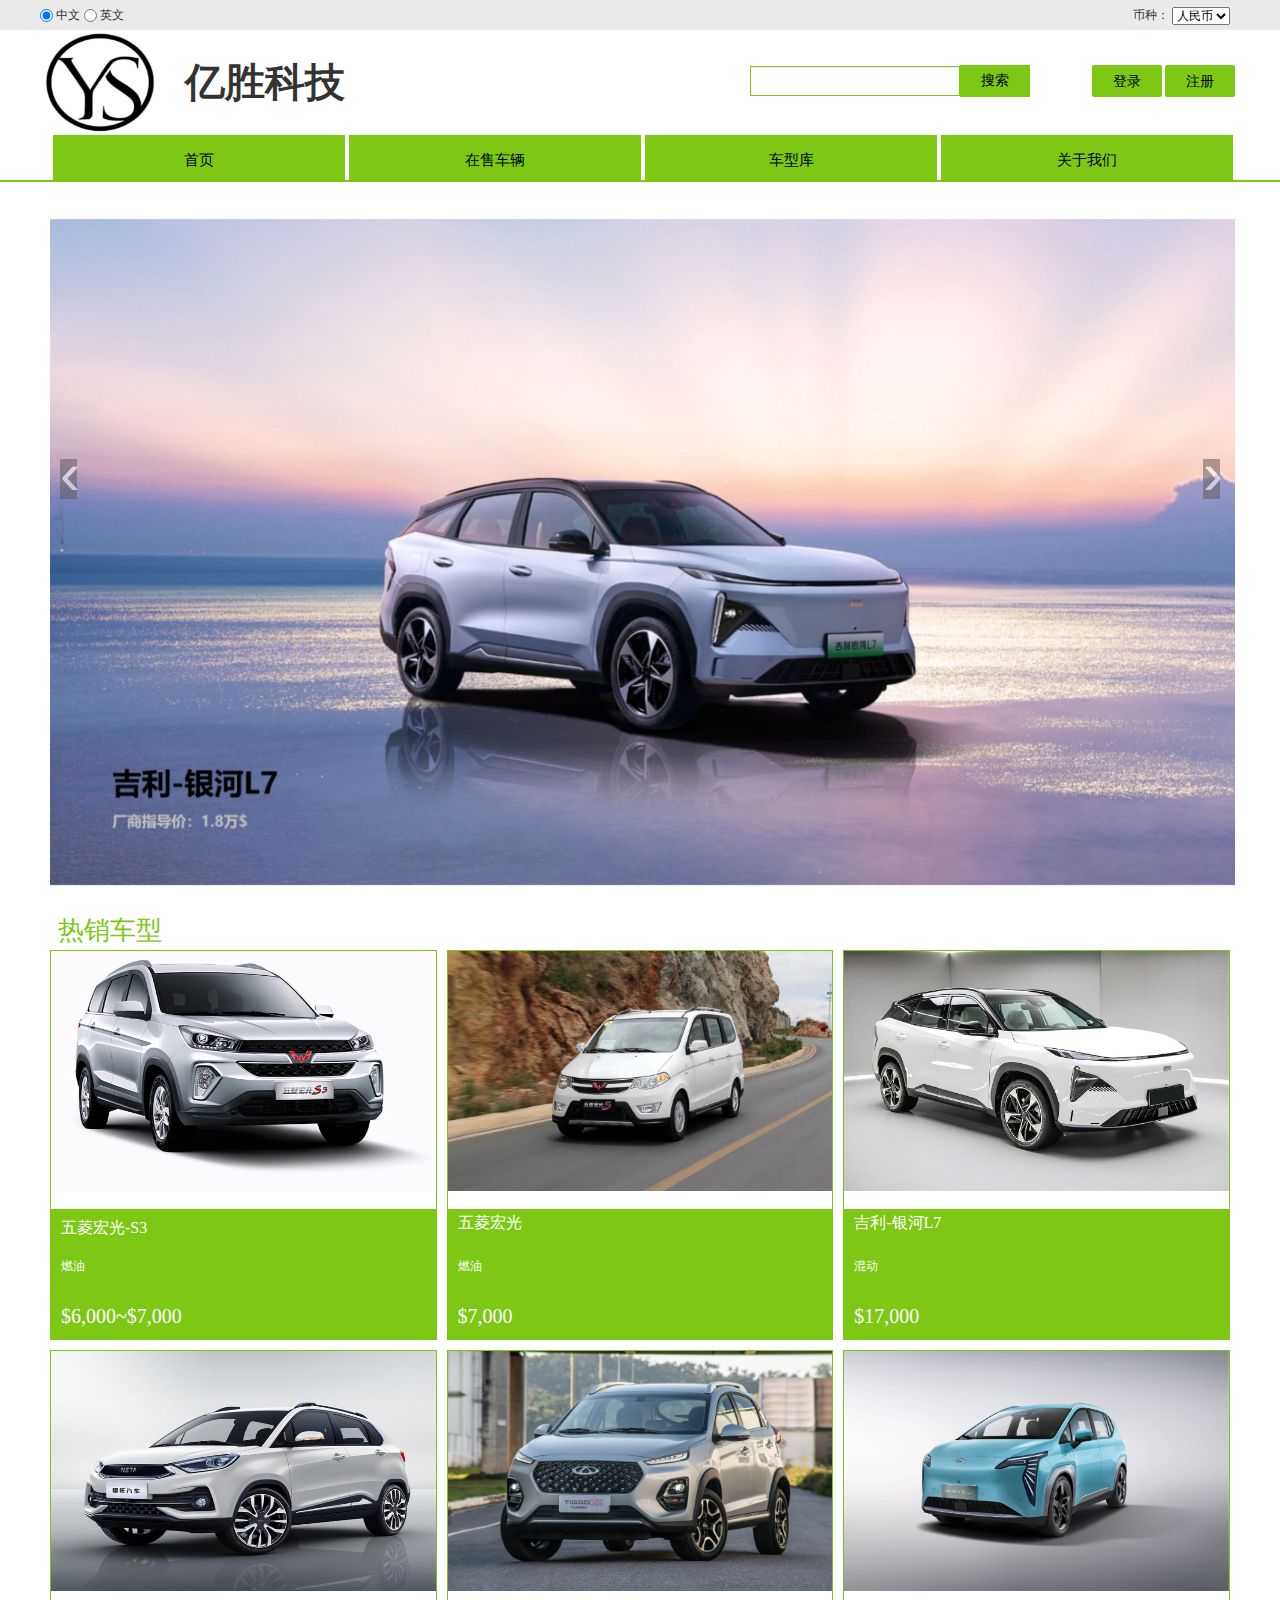
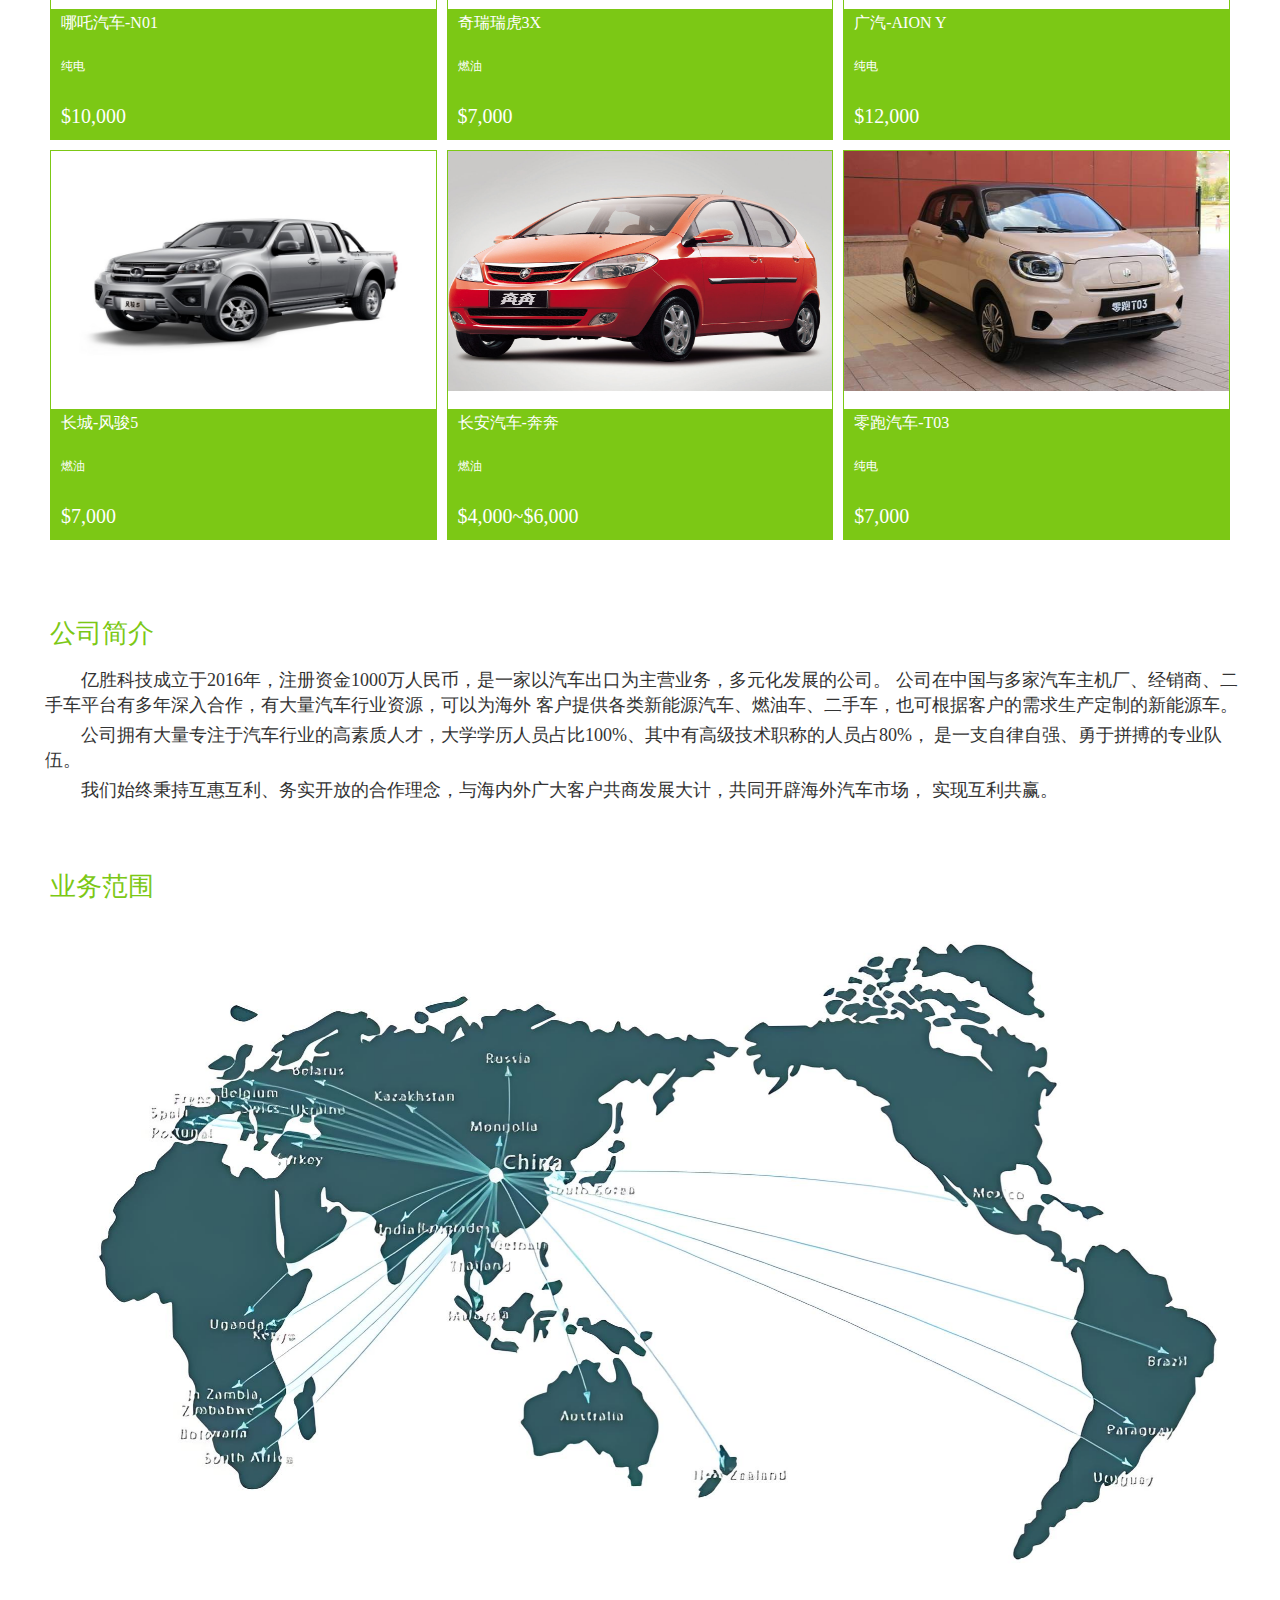
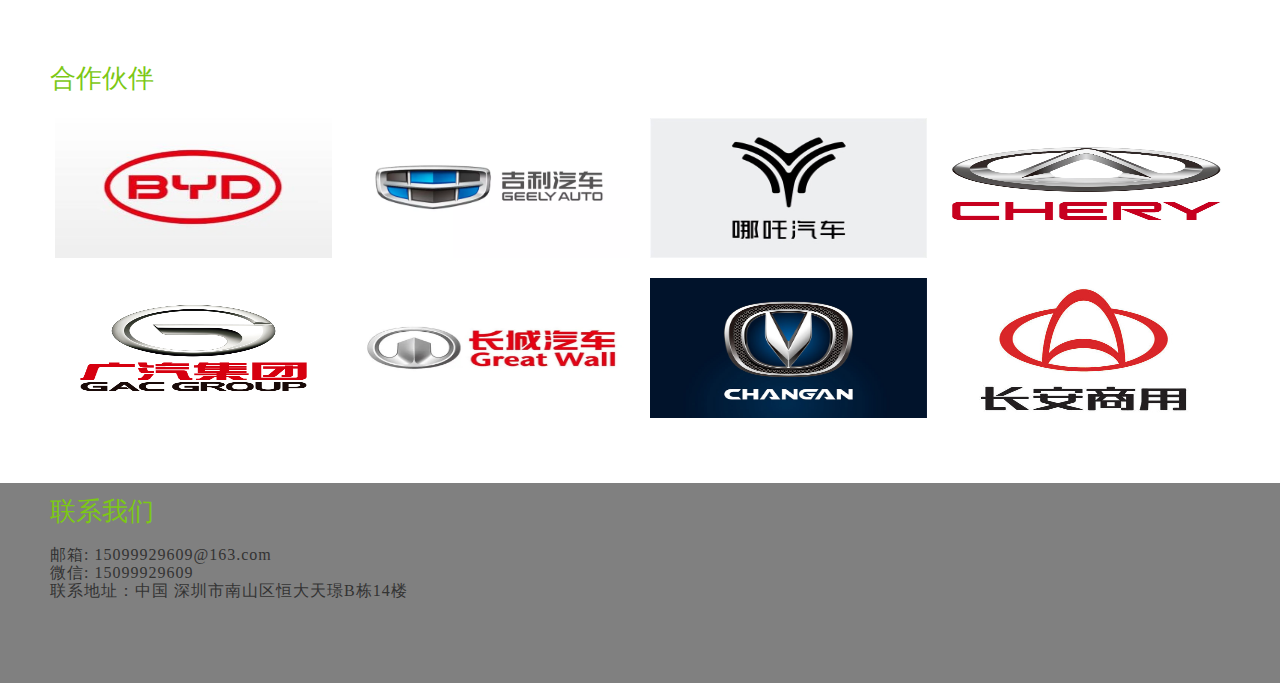
==== index.html @ 30d34bf1 "new" ====
<!DOCTYPE html>
<html>

<head>
  <meta charset="utf-8" />
  <meta http-equiv="X-UA-Compatible" content="IE=EmulateIE7" />
  <title>亿胜科技</title>
  <link rel="icon" href="./img/logo-2.jpg">

  <link rel="stylesheet" type="text/css" href="./css/all.css" />
  <link rel="stylesheet" type="text/css" href="./css/index.css" />

</head>

<body>
  <!-- 头部栏位 -->
  <!--页面顶部-->
  <div id="nav-bottom">
    <!--顶部-->
    <div class="nav-top">
      <div class="top">
        <div class="py-container">
          <div class="shortcut">
            <input type="radio" id="language" name="language" value="chinese_simplified" checked/>
            <label for="chinese_simplified">中文</label>
            <input type="radio" id="language" name="language" value="english" />
            <label for="english">英文</label>
            <div class="fr typelist" style="text-align: right; padding-right: 10px;">
              <label for="currency">币种：</label>
              <select id="currency" name="currency">
                <option value="rmb">人民币</option>
                <option value="dollar">美元</option>
              </select>
            </div>
          </div>
        </div>
      </div>

      <!--头部-->
      <div class="header">
        <div class="py-container">
          <div class="yui3-g Logo">
            <div class="yui3-u logoArea" style="text-align: left; display: flex;overflow: hidden;">
              <!-- <a class="logo-bd" title="亿胜科技" href="index.html" target="_blank"></a> -->
              <img style="width: 120px;" src="./img/logo-2.jpg">
              <h1 style="padding: 25px; font-size: 40px;">亿胜科技</h2>
            </div>
            <div class="yui3-u searchArea" style="width: 340px;padding-right: 10px;">
              <div class="search" style="text-align: right;">
                <form action="" class="sui-form form-inline">
                  <!--searchAutoComplete-->
                  <div class="input-append">
                    <input type="text" id="autocomplete" class="input-error input-xxlarge" style="width: 200px;" />
                    <button class="sui-btn btn-xlarge btn-danger" type="button"><a href="#">搜索</a></button>
                  </div>
                </form>
              </div>
            </div>
            <div class="yui3-u loginArea" style="width: 190px; padding-left: 10px;padding-right: 5px; text-align: right;">
              <div class="login">
                <button class="sui-btn btn-xlarge btn-danger" type="button"><a href="#">登录</a></button>
                <button class="sui-btn btn-xlarge btn-danger" type="button"><a href="#">注册</a></button>
              </div>
            </div>
          </div>
        </div>
      </div>
    </div>
  </div>

  <!-- 商品分类导航 -->
  <div class="typeNav">
    <div class="py-container">
      <div class="yui3-g NavList">
        <div class="yui3-u navArea siteGuide ">
          <a class="guideA" style="background-color: #7cc815; padding: auto 10px;" href="#" target="_blank">首页</a>
          <a class="guideA" style="background-color: #7cc815; padding: auto 10px;" href="#" target="_blank">在售车辆</a>
          <a class="guideA" style="background-color: #7cc815; padding: auto 10px;" href="#" target="_blank">车型库</a>
          <a class="guideA" style="background-color: #7cc815; padding: auto 10px;" href="#" target="_blank">关于我们</a>
        </div>
        <!-- <div class="yui3-u Right"></div> -->
      </div>
    </div>
  </div>

  <!--列表-->
  <div class="py-container">
    <div class="yui3-g SortList">
      <div class="yui3-u banerArea">
        <!--banner轮播-->
        <div id="myCarousel" data-ride="carousel" data-interval="4000" class="sui-carousel slide">
          <ol class="carousel-indicators">
            <li data-target="#myCarousel" data-slide-to="0" class="active"></li>
            <!-- <li data-target="#myCarousel" data-slide-to="1"></li>
            <li data-target="#myCarousel" data-slide-to="2"></li> -->
          </ol>
          <div class="carousel-inner">
            <div class="active item">
              <a href="#" style="text-align: center;">
                <img style="object-fit: contain;" src="./img/banner-1.jpg" />
              </a>
            </div>
            <!-- <div class="item">
              <a href="#/">
                <img src="./img/banner2.jpg" />
              </a>
            </div>
            <div class="item">
              <a href="#">
                <img src="./img/banner3.jpg" />
              </a>
            </div> -->
          </div>
          <a href="#myCarousel" data-slide="prev" class="carousel-control left">‹</a>
          <a href="#myCarousel" data-slide="next" class="carousel-control right">›</a>
        </div>
      </div>
    </div>
  </div>

  <!-- 热销车型 -->
  <div class="py-container tabbox">
    <div class="py-container tab" style="margin-left: 0;">
      <div class="tab-tit" style="text-align:left">
        <a href="javascript:;" class="on">
          <p class="img">
            <i></i>
          </p>
          <p class="text">热销车型</p>
        </a>
      </div>
    </div>
    <div class="content">
      <ul>
        <li style="display:block;">
          <div class="img-item">
            <p class="tab-pic">
              <span>
                <a href="#">
                  <img src="./img/2.热销车型/五菱宏光-S3，燃油，4-5万.jpeg" />
                </a>
              </span>
            </p>
            <div class="tab-info">
              <div class="info-title">
                <p>
                  <span>
                    <a href="#" style="font-size: 16px;">五菱宏光-S3</a>
                  </span>
                </p>
              </div>
              <p class="info-info">
                燃油
              </p>
              <p class="info-price">$6,000~$7,000</p>
            </div>
          </div>
          <div class="img-item">
            <p class="tab-pic">
              <span>
                <a href="#">
                  <img src="./img/2.热销车型/五菱宏光，燃油，5万.jpg" />
                </a>
              </span>
            </p>
            <div class="tab-info">
              <div class="info-title">
                <span>
                  <a href="#" style="font-size: 16px;">五菱宏光</a>
                </span>
              </div>
              <p class="info-info">
                燃油
              </p>
              <p class="info-price">$7,000</p>
            </div>
          </div>
          <div class="img-item">
            <p class="tab-pic">
              <span>
                <a href="#">
                  <img src="./img/2.热销车型/吉利-银河L7，混动，12万.jpeg" />
                </a>
              </span>
            </p>
            <div class="tab-info">
              <div class="info-title">
                <span>
                  <a href="#" style="font-size: 16px;">吉利-银河L7</a>
                </span>
              </div>
              <p class="info-info">
                混动
              </p>
              <p class="info-price">$17,000</p>
            </div>
          </div>
          <div class="img-item">
            <p class="tab-pic">
              <span>
                <a href="#">
                  <img src="./img/2.热销车型/哪吒汽车-N01,纯电，7万.jpeg" />
                </a>
              </span>
            </p>
            <div class="tab-info">
              <div class="info-title">
                <span>
                  <a href="#" style="font-size: 16px;">哪吒汽车-N01</a>
                </span>
              </div>
              <p class="info-info">
                纯电
              </p>
              <p class="info-price">$10,000</p>
            </div>
          </div>

          <div class="img-item">
            <p class="tab-pic">
              <span>
                <a href="#">
                  <img src="./img/2.热销车型/奇瑞瑞虎3X,燃油，5万.jpg" />
                </a>
              </span>
            </p>
            <div class="tab-info">
              <div class="info-title">
                <span>
                  <a href="#" style="font-size: 16px;">奇瑞瑞虎3X</a>
                </span>
              </div>
              <p class="info-info">
                燃油
              </p>
              <p class="info-price">$7,000</p>
            </div>
          </div>

          <div class="img-item">
            <p class="tab-pic">
              <span>
                <a href="#">
                  <img src="./img/2.热销车型/广汽-AION Y，纯电，9万.jpeg" />
                </a>
              </span>
            </p>
            <div class="tab-info">
              <div class="info-title">
                <span>
                  <a href="#" style="font-size: 16px;">广汽-AION Y</a>
                </span>
              </div>
              <p class="info-info">
                纯电
              </p>
              <p class="info-price">$12,000</p>
            </div>
          </div>

          <div class="img-item">
            <p class="tab-pic">
              <span>
                <a href="#">
                  <img src="./img/2.热销车型/长城-风骏5，燃油，5万.jpg" />
                </a>
              </span>
            </p>
            <div class="tab-info">
              <div class="info-title">
                <span>
                  <a href="#" style="font-size: 16px;">长城-风骏5</a>
                </span>
              </div>
              <p class="info-info">
                燃油
              </p>
              <p class="info-price">$7,000</p>
            </div>
          </div>

          <div class="img-item">
            <p class="tab-pic">
              <span>
                <a href="#">
                  <img src="./img/2.热销车型/长安汽车-奔奔，燃油，3-4万.jpg" />
                </a>
              </span>
            </p>
            <div class="tab-info">
              <div class="info-title">
                <span>
                  <a href="#" style="font-size: 16px;">长安汽车-奔奔</a>
                </span>
              </div>
              <p class="info-info">
                燃油
              </p>
              <p class="info-price">$4,000~$6,000</p>
            </div>
          </div>

          <div class="img-item">
            <p class="tab-pic">
              <span>
                <a href="#">
                  <img src="./img/2.热销车型/零跑汽车-T03，纯电，5万.jpeg" />
                </a>
              </span>
            </p>
            <div class="tab-info">
              <div class="info-title">
                <span>
                  <a href="#" style="font-size: 16px;">零跑汽车-T03</a>
                </span>
              </div>
              <p class="info-info">
                纯电
              </p>
              <p class="info-price">$7,000</p>
            </div>
          </div>

        </li>
      </ul>
    </div>
  </div>

  <!-- ####################### -->

  <div class="py-container" style="height: 50px;">
  </div>

  <div class="py-container tabbox introduction">
    <!-- <div class="py-container" style="width: 400px; padding: 10px;">
      <img style="object-fit: contain;" src="./img/banner1.jpg" />
    </div> -->
    <div class="py-container tab" style="margin-left: 0; width: 100%; display: flex; flex-direction: column;">
      <div class="tab-tit" style="text-align:left; width: 100%; padding: 10px;">
        <p class="text" style="color: #7cc815; font-size: 26px;">公司简介</p>
      </div>
      <div class="content" style="width: 100%;">
        <span style="font-size: 18px; line-height: 25px">
          <p>&emsp;&emsp;亿胜科技成立于2016年，注册资金1000万人民币，是一家以汽车出口为主营业务，多元化发展的公司。
            公司在中国与多家汽车主机厂、经销商、二手车平台有多年深入合作，有大量汽车行业资源，可以为海外
            客户提供各类新能源汽车、燃油车、二手车，也可根据客户的需求生产定制的新能源车。</p>
          <p>
            &emsp;&emsp;公司拥有大量专注于汽车行业的高素质人才，大学学历人员占比100%、其中有高级技术职称的人员占80%，
            是一支自律自强、勇于拼搏的专业队伍。
          </p>
          <p>
            &emsp;&emsp;我们始终秉持互惠互利、务实开放的合作理念，与海内外广大客户共商发展大计，共同开辟海外汽车市场，
            实现互利共赢。</p>
        </span>
      </div>
    </div>
  </div>

  <div class="py-container" style="height: 50px;">
  </div>

  <div class="py-container tabbox">
    <div class="py-container tab" style="margin-left: 0;">
      <div class="tab-tit" style="text-align:left; width: 800px; height: 20%; padding: 10px;">
        <p class="text" style="color: #7cc815; font-size: 26px;">业务范围</p>
      </div>
    </div>
    <div class="content">
      <p class="tab-pic">
        <img src="./img/深圳全球辐射图.jpg" />
      </p>
    </div>
  </div>

  <div class="py-container" style="height: 50px;">
  </div>

  <div class="py-container tabbox">
    <div class="py-container tab" style="margin-left: 0;">
      <div class="py-container tab" style="margin-left: 0;">
        <div class="tab-tit" style="text-align:left; width: 800px; height: 20%; padding: 10px;">
          <p class="text" style="color: #7cc815; font-size: 26px;">合作伙伴</p>
        </div>
      </div>
    </div>
    <div class="content pattern-logo">
      <img src="./img/5.合作伙伴-图片lg/BYD-lg.jpg" />
      <img src="./img/5.合作伙伴-图片lg/吉利lg.png" />
      <img src="./img/5.合作伙伴-图片lg/哪吒汽车lg.png" />
      <img src="./img/5.合作伙伴-图片lg/奇瑞lg.jpeg" />
      <img src="./img/5.合作伙伴-图片lg/广汽-lg.png" />
      <img src="./img/5.合作伙伴-图片lg/长城LG.webp" />
      <img src="./img/5.合作伙伴-图片lg/长安lg.jpg" />
      <img src="./img/5.合作伙伴-图片lg/长安商用lg.jpg" />
    </div>
  </div>

  <div class="py-container" style="height: 50px;">
  </div>
  <div style="background-color: gray; height: 200px;">
    <div class="py-container tabbox">
      <div class="py-container tab" style="margin-left: 0;">
        <div class="py-container tab" style="margin-left: 0;">
          <div class="tab-tit" style="text-align:left; width: 800px; height: 20%; padding: 10px;">
            <p class="text" style="color: #7cc815; font-size: 26px;">联系我们</p>
          </div>
        </div>
      </div>
      <div style="padding: 10px;">
        <ul style="list-style: none; margin: 10px; margin: 0;font-size: 16px;line-height: 25px;letter-spacing: 1px;">
          <li>邮箱: 15099929609@163.com</li>
          <li>微信: 15099929609</li>
          <li>联系地址：中国 深圳市南山区恒大天璟B栋14楼</li>
        </ul>
      </div>
    </div>
  </div>

  <script type="text/javascript" src="./js/all.js"></script>
  <script type="text/javascript" src="./js/plugins/jquery/jquery.min.js"></script>
  <script type="text/javascript" src="./js/pages/index.js"></script>
  <script type="text/javascript" src="./js/plugins/translate.js"></script>
  <script>
    
    const currencyMap = new Map()
    currencyMap.set("chinese_simplified","rmb")
    currencyMap.set("english", "dollar")

    $(":radio").click(function () {
      // 修改语言
      translate.changeLanguage($(this).val());

      var cur = currencyMap.get($(this).val())
      // 修改币种
      $("#currency option[value="+cur+"]").attr("selected", "true")
      
      // 删除框架自动添加语言栏
      $("#translate").remove()
      
    })

  </script>
</body>

</html>
---- css/index.css ----
.row-405 {
  width: 404px;
}
.row-225 {
  width: 225px;
}
.row-165 {
  width: 165px;
}
.row-330 {
  width: 330px;
}
.row-220 {
  width: 220px;
}
.row-218 {
  width: 218px;
}
a {
  color: #000;
}
img {
  -webkit-backface-visibility: hidden;
  -webkit-transition: opacity 0.3s ease-out;
  -moz-transition: opacity 0.3s ease-out;
  -o-transition: opacity 0.3s ease-out;
  transition: opacity 0.3s ease-out;
}
img:hover {
  opacity: 0.8;
}
.typeNav {
  border-bottom: 2px solid #7cc815;
}
.Recommend {
  height: 165px;
  background-color: #eaeaea;
  margin: 10px 0;
}
.Interest {
  height: 405px;
  border: 1px solid #ededed;
  margin: -2px;
  position: relative;
}
.Floor-1 {
  height: 360px;
}
em {
  font-style: normal;
}
.banerArea .sui-carousel {
  padding: 5px;
  padding-right: 0px;
  margin-bottom: 0;
}
.news {
  border: 1px solid #e4e4e4;
  margin-top: 5px;
  position: relative;
  z-index: 3;
}
.news h4 {
  border-bottom: 1px solid #e4e4e4;
  padding: 5px 10px;
  margin: 5px 5px 0;
  line-height: 22px;
  overflow: hidden;
}
.news ul.news-list {
  padding: 5px 15px;
}
.news ul li {
  line-height: 26px;
}
.Lifeservice {
  border-right: 1px solid #e4e4e4;
  overflow: hidden;
  position: relative;
  z-index: 2;
}
/* .SortList {
  margin-left: 210px;
} */
.SortList ul.Lifeservice > li {
  border-left: 1px solid #e4e4e4;
  border-bottom: 1px solid #e4e4e4;
  margin-right: -1px;
  height: 64px;
  text-align: center;
  position: relative;
  cursor: pointer;
}
.Lifeservice .life-item .list-item {
  background-image: url(../img/icons.png);
  width: 61px;
  height: 40px;
  display: block;
  position: relative;
  *zoom: 1;
  _position: relative;
}
.service-intro {
  line-height: 22px;
  width: 60px;
  display: block;
}
.list-item-1 {
  background-position: 2px -5px;
}
.list-item-2 {
  background-position: -60px -5px;
}
.list-item-3 {
  background-position: -124px -5px;
}
.list-item-4 {
  background-position: -188px -5px;
}
.list-item-5 {
  background-position: 2px -76px;
}
.list-item-6 {
  background-position: -60px -76px;
}
.list-item-7 {
  background-position: -124px -76px;
}
.list-item-8 {
  background-position: -188px -76px;
}
.list-item-9 {
  background-position: 2px -146px;
}
.list-item-10 {
  background-position: -60px -146px;
}
.list-item-11 {
  background-position: -126px -142px;
}
.list-item-12 {
  background-position: -191px -142px;
}
.Right .ads {
  margin-top: 5px;
}
.sui-nav.nav-tabs > .active > a,
.sui-nav.nav-tabs > li > a:hover {
  color: #77b72c;
}
.clock {
  background-color: #5c5251;
  color: #fff;
  font-size: 18px;
  text-align: center;
}
.clock .time {
  padding: 30px 0;
}
.clock h3 {
  font-size: 18px;
}
.carousel-control {
  width: 17px;
  border: 0;
  border-radius: 0;
  background: #585757;
}
a.carousel-control {
  *font-size: 30px;
  *padding-left: 3px;
}
.py-container .title {
  overflow: hidden;
  margin-top: 15px;
}
.title .tip {
  background-image: url(../img/icons.png);
  width: 66px;
  height: 25px;
  background-position: 182px -104px;
  line-height: 30px;
}
.like .Favourate {
  border: 1px solid #e4e4e4;
}
.like ul li img {
  width: 142px;
  height: 142px;
  padding: 0;
}
.like ul li .like-text {
  padding: 0;
  width: 142px;
  border-right: 1px solid #e4e4e4;
}
.like ul li:last-child .like-text {
  border-right: 0;
}
.like-text h3 {
  color: #df3033;
}
.like-text p {
  margin-bottom: 0;
}
.blockgary {
  background: #f7f7f7;
}
.Interest .Interest-conver-split {
  overflow: hidden;
  border-right: 1px solid #e4e4e4;
}
.Interest .Interest-conver-split h5 {
  text-align: center;
  border-bottom: 1px dotted #e4e4e4;
  padding: 5px;
  font-weight: 700;
  color: #000;
}
.Interest .x-line {
  height: 1px;
  background: #e4e4e4;
  display: block;
  top: 250px;
  left: 405px;
  position: absolute;
  width: 630px;
  z-index: 9999;
}
.floors h3 {
  color: #7cc815;
}
.floor .floor-content {
  border-top: 2px solid #c81623;
  border-bottom: 1px solid #e4e4e4;
}
.floors .fr ul li {
  margin-left: 0;
}
.floors .fr ul li a {
  padding: 0;
}
.floors .fr ul li a:after {
  content: "|";
  padding: 0 10px;
}
.floors .fr ul li:last-child a:after {
  content: "";
}
.floors .sui-nav.nav-tabs > .active > a {
  font-weight: 400;
  color: #ff4301;
}
ul.jd-list {
  padding: 15px 0;
  overflow: hidden;
}
ul.jd-list li {
  list-style-type: none;
  float: left;
  width: 40%;
  margin: 0 10px;
  border-bottom: 1px solid #e4e4e4;
  text-align: center;
  line-height: 26px;
}
.floors .sui-nav.nav-tabs > .active > a {
  border: 0;
  padding-top: 1px;
}
.floors .sui-nav.nav-tabs {
  border-bottom: 0;
}
.floors .fr .sui-nav {
  margin: 10px 0 0;
  display: inline-block;
}
.brandArea {
  position: relative;
}
.brandArea .brand-yline {
  height: 405px;
  width: 1px;
  position: absolute;
  left: 80px;
  border-left: 1px dashed #e4e4e4;
}
.brandArea ul li {
  height: 57px;
  border-bottom: 1px dashed #e4e4e4;
}
.brandArea ul li img {
  padding: 11px 0;
}
.brandArea ul li:nth-last-child(2) {
  border-bottom: 0;
}
.brandArea ul li:last-child {
  border-bottom: 0;
}
.split {
  position: relative;
}
.split .floor-x-line {
  position: absolute;
  background: #e4e4e4;
  width: 220px;
  height: 1px;
  top: 180px;
}
.row-218.split {
  border: 1px solid #e4e4e4;
  width: 218px;
  border-bottom: 0;
  border-top: 0;
}
.brand .Brand-list {
  overflow: hidden;
  padding: 15px 0;
  margin: 10px 0;
}
.brand ul li img {
  border-left: 1px dotted #ccc;
  padding: 0 10px;
}
.brand ul li:first-child img {
  border-left: 0;
}
ul.brand-list li {
  height: 48px;
  line-height: 58px;
}
#floor-index {
  position: fixed;
  left: 280px;
  top: 120px;
  display: none;
}
#floor-index a {
  text-decoration: none;
}
#floor-index ul li {
  list-style-type: none;
  text-decoration: none;
  width: 60px;
  height: 30px;
  line-height: 30px;
  text-align: center;
  border-bottom: 1px solid #ddd;
}
#floor-index ul li:last-child {
  border-bottom: 1px solid #ddd;
}
#floor-index ul li .num {
  color: #000;
  background: #f7f7f7;
}
#floor-index ul li .word {
  display: none;
  background: #90cb1c;
  color: #fff;
}
.Lifeservice {
  overflow: hidden;
}
.tab-item {
  cursor: pointer;
  position: relative;
  top: 0;
}
.life-item-content {
  width: 246px;
  height: 164px;
  top: 218px;
  padding-left: 1px;
  border-left: 1px solid #e4e4e4;
  overflow: hidden;
  position: absolute;
  z-index: 2;
}
.life-detail {
  display: none;
  background: #fff;
  height: 159px;
  padding: 0 4px;
}
.lifenow {
  display: block;
}
.close {
  cursor: pointer;
  float: right;
  color: #7cc815;
}
#picLBxxl li {
  height: 250px;
}
.picLB li {
  height: 250px;
  margin: 0 -1px;
  overflow: hidden;
  background: #fff;
  position: relative;
}
.picLB {
  overflow: hidden;
  zoom: 1;
  padding: 0 10px;
}
.picLB li {
  float: left;
  display: inline;
}
.picDl {
  width: 1200px;
  overflow: hidden;
  zoom: 1;
  height: 250px;
  position: absolute;
  top: 0;
  left: 0;
  margin: 0;
}
.picDl dd {
  float: left;
  display: inline;
  overflow: hidden;
}
.tabbox {
  font-family: "微软雅黑";
}
.tabbox .tab {
  overflow: hidden;
  width: 312px;
}
.tabbox .tab p {
  margin-bottom: 0;
}
.tabbox .tab a {
  display: block;
  padding: 0 18px;
  float: left;
  text-decoration: none;
  font-size: 26px;
  color: #999;
}
.tabbox .tab a:hover {
  font-weight: 700;
  text-decoration: none;
}
.tabbox .tab a.on {
  color: #7cc815;
  text-decoration: none;
}
/* .tabbox .tab a i {
  width: 35px;
  height: 35px;
  display: block;
  background: url(../img/bg0.png);
  margin-left: 10px;
}
.tabbox .tab a.on i {
  width: 35px;
  height: 35px;
  display: block;
  background: url(../img/bg0.png) -35px 0;
} */
.tabbox .text {
  line-height: 28px;
}
.tabbox .content {
  overflow: hidden;
  padding: 5px;
}
.tabbox .content li {
  display: none;
  overflow: hidden;
  list-style: none;
}
.tabbox .img-item {
  border: 1px solid #7cc815;
  /* width: 269px; */
  width: 32.32%;
  float: left;
  overflow: hidden;
  margin: 0 5px 10px;
  background: #fff;
}
.tabbox .img-item img {
  /* width: 200px; */
  /* width: 340px; */
  /* height: 230px; */
  width: 100%;
  height: 240px;
}
.tabbox .img-item .tab-pic {
  /* width: 230px; */
  /* width: 350px; */
  /* height: 240px; */
  width: 100%;
  height: 240px;
  overflow: hidden;
  display: table;
  position: relative;
  z-index: 1;
  text-align: center;
  margin-top: 0;
}
.tabbox .img-item .tab-pic span {
  display: table-cell;
  vertical-align: middle;
  text-align: center;
}
.tabbox .img-item .tab-info {
  background: #7cc815;
}
.tabbox .img-item .tab-info .info-title {
  height: 40px;
  line-height: 28px;
  overflow: hidden;
  margin: 0 auto;
  padding-left: 10px;
}

.tabbox .img-item .tab-info .info-title span a {
  color: #fff;
  text-decoration: none;
}
.tabbox .img-item .tab-info .info-price {
  font-size: 20px;
  color: #fff;
  height: 35px;
  padding-left: 10px;
  display: block;
  line-height: 24px;
  margin: 10px auto 0;
}

.tabbox .img-item .tab-info .info-info {
  font-size: 12px;
  color: #fff;
  height: 35px;
  padding-left: 10px;
  display: block;
  line-height: 14px;
  margin: 10px auto 0;
}

.sort {
  display: block !important;
  float: left;
}
.item-list .subitem dl.fore {
  border-top: 0;
}

.pattern-logo {
  display: flex;
  flex-wrap: wrap;
}

.pattern-logo img{
  width: 23.3%; 
  padding: 10px;
  height: 140px;
}
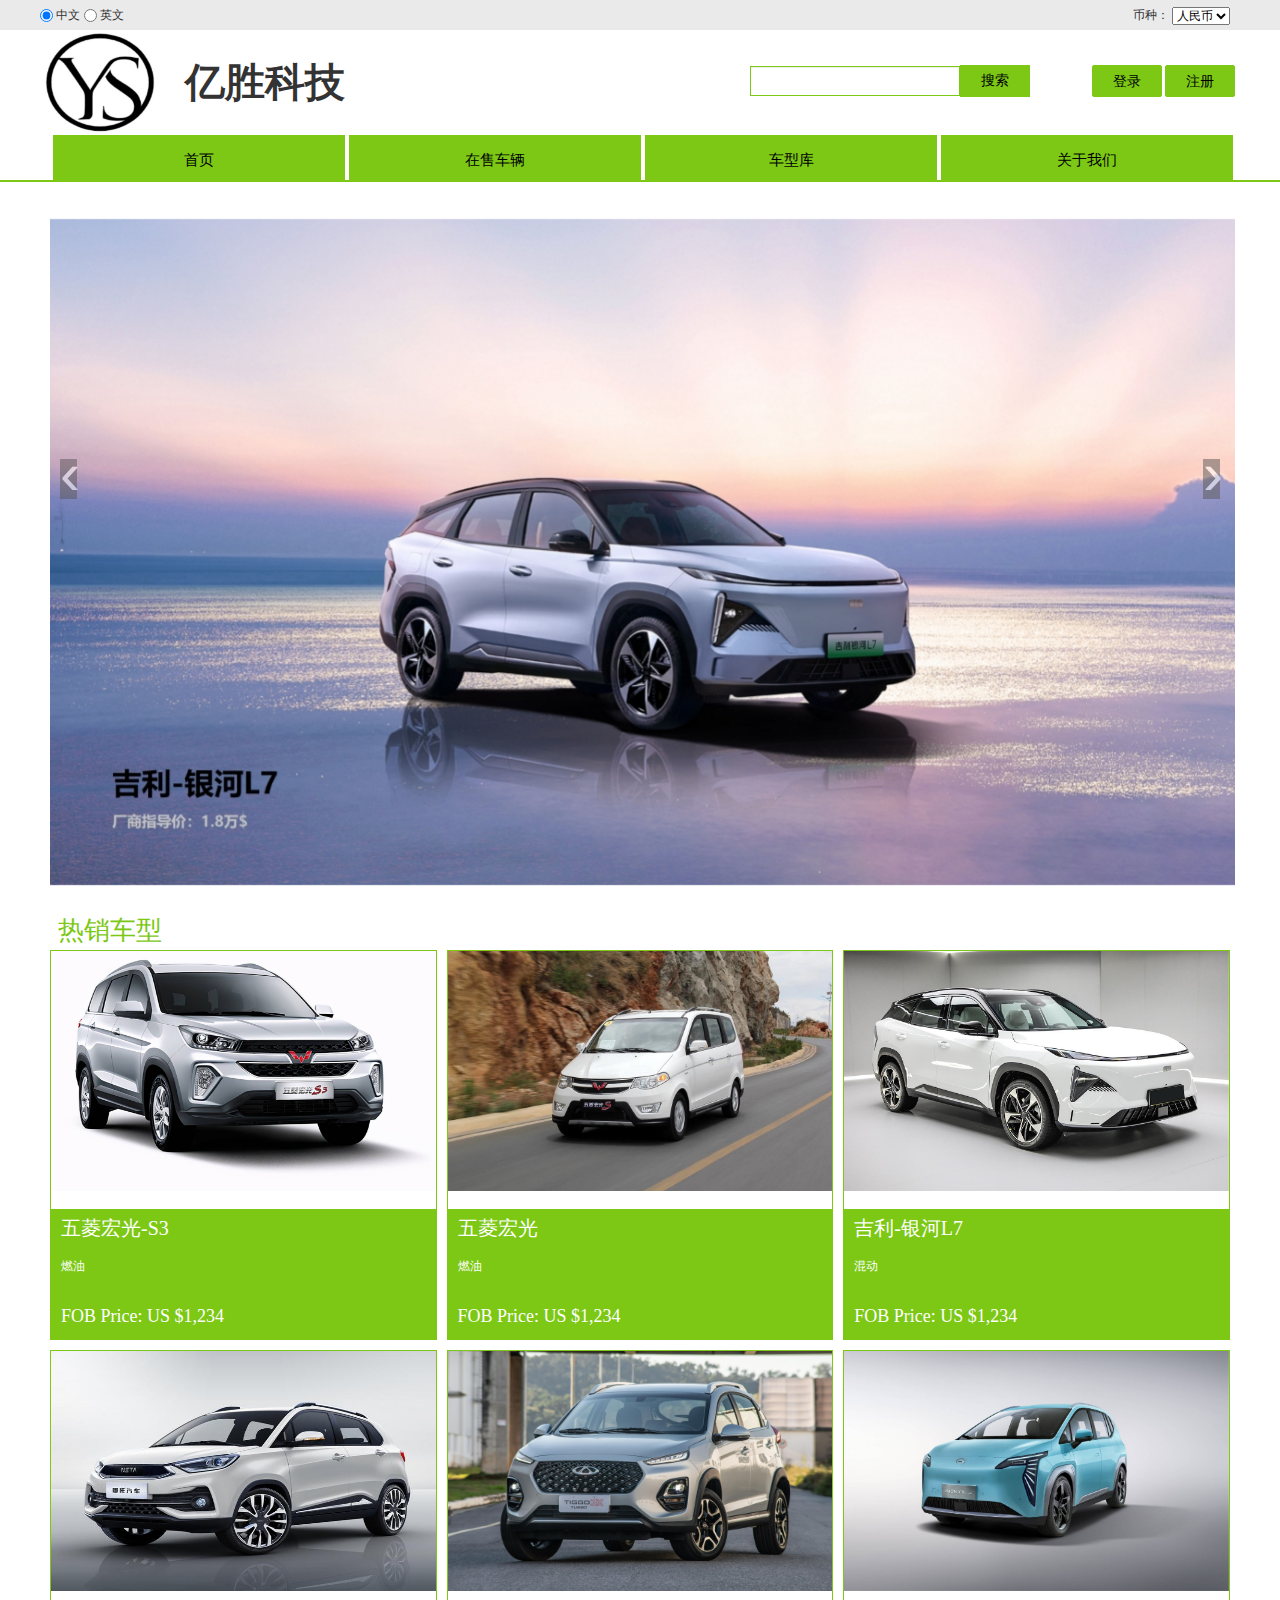
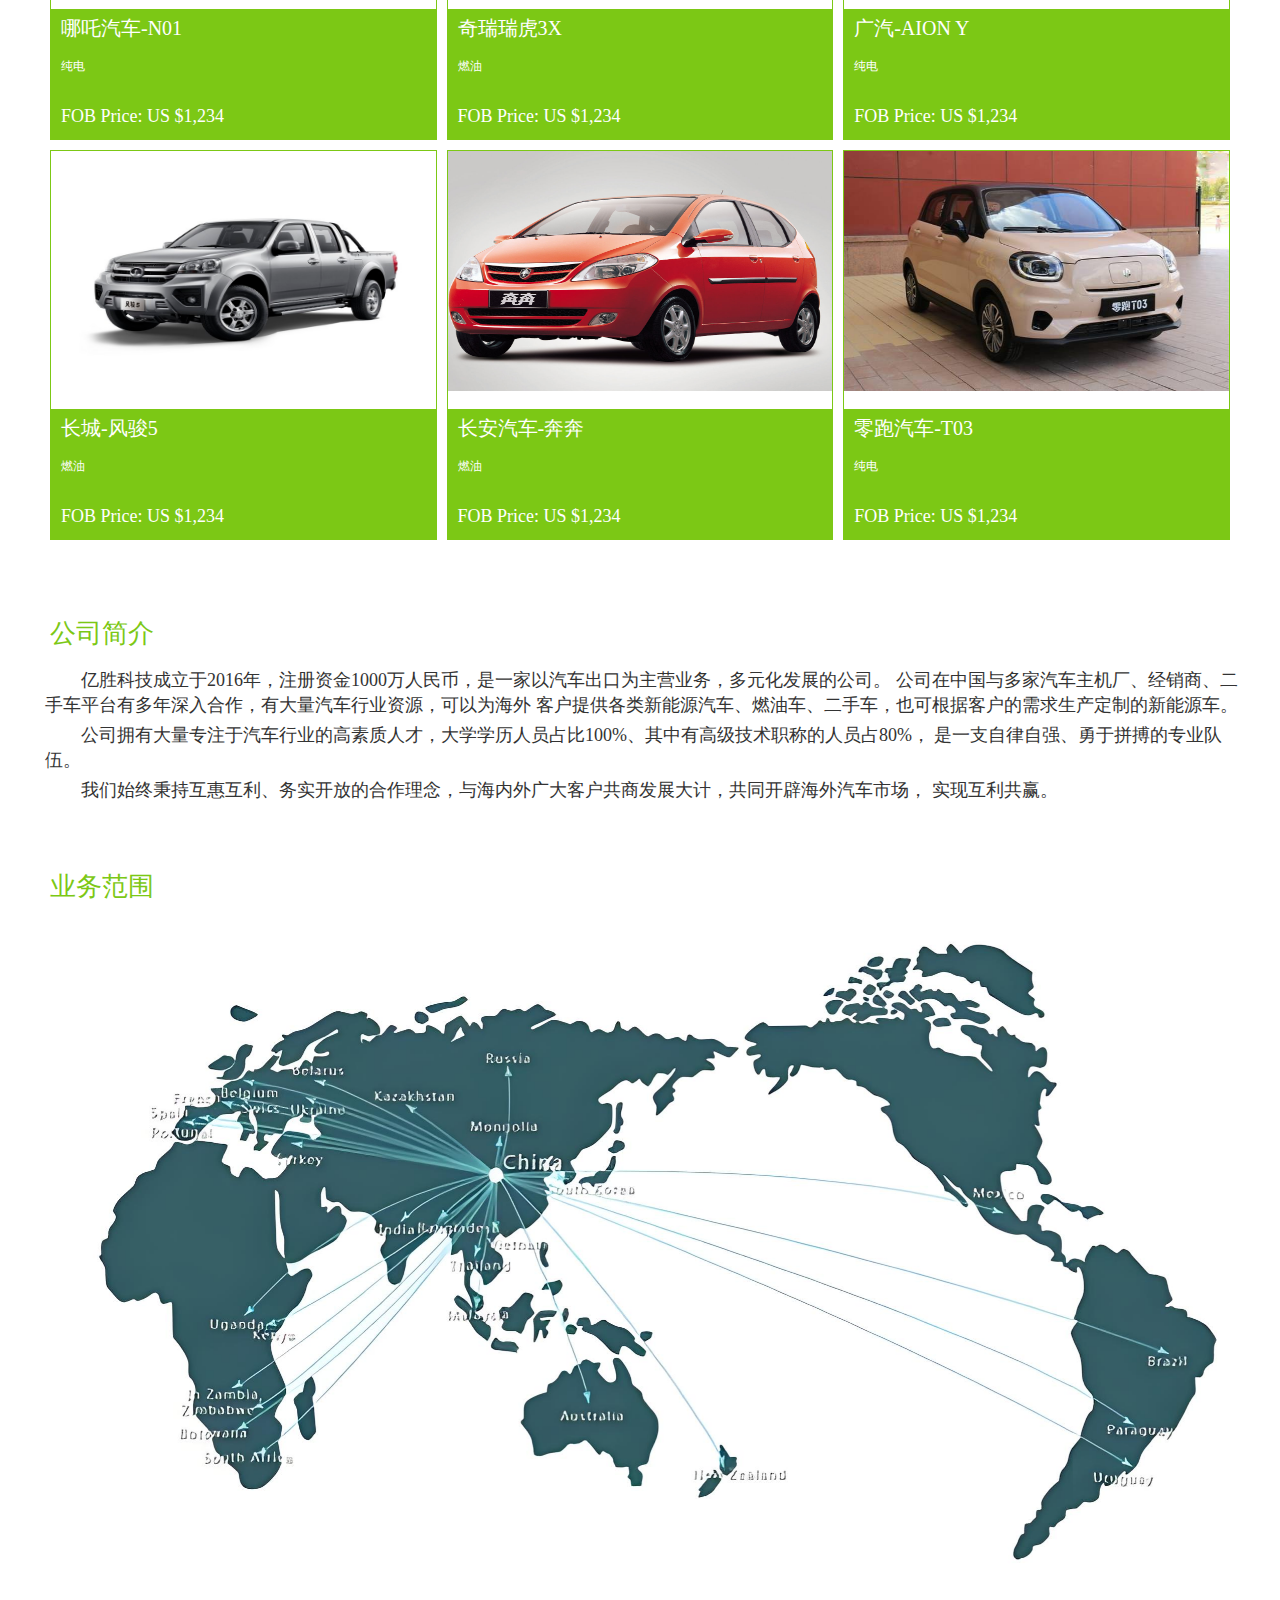
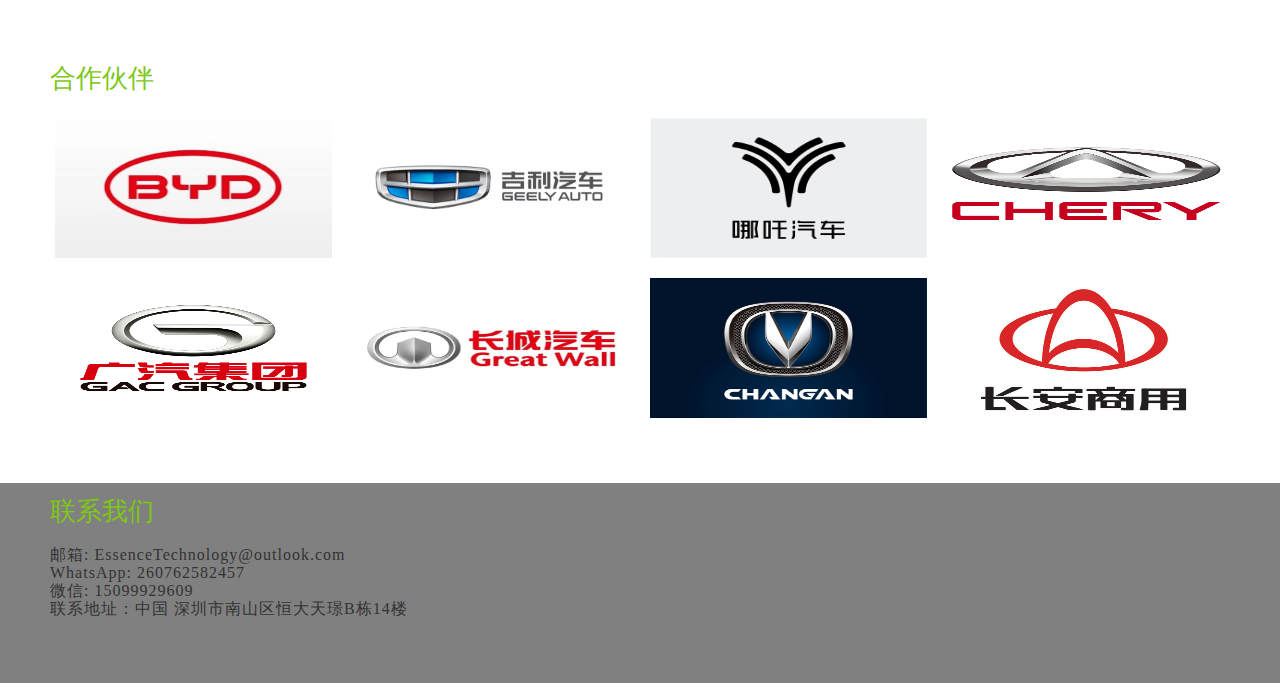
==== commit 5ed301b8: "价格、默认、联系方式更新" ====
--- a/index.html
+++ b/index.html
@@ -23,7 +23,7 @@
           <div class="shortcut">
             <input type="radio" id="language" name="language" value="chinese_simplified" checked/>
             <label for="chinese_simplified">中文</label>
-            <input type="radio" id="language" name="language" value="english" />
+            <input type="radio" id="language" name="language" value="english"/>
             <label for="english">英文</label>
             <div class="fr typelist" style="text-align: right; padding-right: 10px;">
               <label for="currency">币种：</label>
@@ -145,14 +145,15 @@
               <div class="info-title">
                 <p>
                   <span>
-                    <a href="#" style="font-size: 16px;">五菱宏光-S3</a>
+                    <a href="#">五菱宏光-S3</a>
                   </span>
                 </p>
               </div>
               <p class="info-info">
                 燃油
               </p>
-              <p class="info-price">$6,000~$7,000</p>
+              <!-- <p class="info-price">$6,000~$7,000</p> -->
+              <p class="info-price">FOB Price: <a>US $1,234</a></p>
             </div>
           </div>
           <div class="img-item">
@@ -165,14 +166,17 @@
             </p>
             <div class="tab-info">
               <div class="info-title">
-                <span>
-                  <a href="#" style="font-size: 16px;">五菱宏光</a>
-                </span>
+                <p>
+                <span>
+                  <a href="#" >五菱宏光</a>
+                </span>
+                </p>
               </div>
               <p class="info-info">
                 燃油
               </p>
-              <p class="info-price">$7,000</p>
+              <!-- <p class="info-price">$7,000</p> -->
+              <p class="info-price">FOB Price: <a>US $1,234</a></p>
             </div>
           </div>
           <div class="img-item">
@@ -185,14 +189,17 @@
             </p>
             <div class="tab-info">
               <div class="info-title">
-                <span>
-                  <a href="#" style="font-size: 16px;">吉利-银河L7</a>
-                </span>
+                <p>
+                <span>
+                  <a href="#" >吉利-银河L7</a>
+                </span>
+                </p>
               </div>
               <p class="info-info">
                 混动
               </p>
-              <p class="info-price">$17,000</p>
+              <!-- <p class="info-price">$17,000</p> -->
+              <p class="info-price">FOB Price: <a>US $1,234</a></p>
             </div>
           </div>
           <div class="img-item">
@@ -205,14 +212,18 @@
             </p>
             <div class="tab-info">
               <div class="info-title">
-                <span>
-                  <a href="#" style="font-size: 16px;">哪吒汽车-N01</a>
-                </span>
+                <p>
+                  
+                <span>
+                  <a href="#" >哪吒汽车-N01</a>
+                </span>
+                </p>
               </div>
               <p class="info-info">
                 纯电
               </p>
-              <p class="info-price">$10,000</p>
+              <!-- <p class="info-price">$10,000</p> -->
+              <p class="info-price">FOB Price: <a>US $1,234</a></p>
             </div>
           </div>
 
@@ -226,14 +237,17 @@
             </p>
             <div class="tab-info">
               <div class="info-title">
-                <span>
-                  <a href="#" style="font-size: 16px;">奇瑞瑞虎3X</a>
-                </span>
+                <p>
+                <span>
+                  <a href="#">奇瑞瑞虎3X</a>
+                </span>
+                </p>
               </div>
               <p class="info-info">
                 燃油
               </p>
-              <p class="info-price">$7,000</p>
+              <!-- <p class="info-price">$7,000</p> -->
+              <p class="info-price">FOB Price: <a>US $1,234</a></p>
             </div>
           </div>
 
@@ -247,14 +261,17 @@
             </p>
             <div class="tab-info">
               <div class="info-title">
-                <span>
-                  <a href="#" style="font-size: 16px;">广汽-AION Y</a>
-                </span>
+                <p>
+                <span>
+                  <a href="#">广汽-AION Y</a>
+                </span>
+                </p>
               </div>
               <p class="info-info">
                 纯电
               </p>
-              <p class="info-price">$12,000</p>
+              <!-- <p class="info-price">$12,000</p> -->
+              <p class="info-price">FOB Price: <a>US $1,234</a></p>
             </div>
           </div>
 
@@ -268,14 +285,17 @@
             </p>
             <div class="tab-info">
               <div class="info-title">
-                <span>
-                  <a href="#" style="font-size: 16px;">长城-风骏5</a>
-                </span>
+                <p>
+                <span>
+                  <a href="#">长城-风骏5</a>
+                </span>
+                </p>
               </div>
               <p class="info-info">
                 燃油
               </p>
-              <p class="info-price">$7,000</p>
+              <!-- <p class="info-price">$7,000</p> -->
+              <p class="info-price">FOB Price: <a>US $1,234</a></p>
             </div>
           </div>
 
@@ -289,14 +309,17 @@
             </p>
             <div class="tab-info">
               <div class="info-title">
-                <span>
-                  <a href="#" style="font-size: 16px;">长安汽车-奔奔</a>
-                </span>
+                <p>  
+                <span>
+                  <a href="#">长安汽车-奔奔</a>
+                </span>
+                </p>
               </div>
               <p class="info-info">
                 燃油
               </p>
-              <p class="info-price">$4,000~$6,000</p>
+              <!-- <p class="info-price">$4,000~$6,000</p> -->
+              <p class="info-price">FOB Price: <a>US $1,234</a></p>
             </div>
           </div>
 
@@ -310,14 +333,17 @@
             </p>
             <div class="tab-info">
               <div class="info-title">
-                <span>
-                  <a href="#" style="font-size: 16px;">零跑汽车-T03</a>
-                </span>
+                <p>
+                <span>
+                  <a href="#">零跑汽车-T03</a>
+                </span>
+                </p>
               </div>
               <p class="info-info">
                 纯电
               </p>
-              <p class="info-price">$7,000</p>
+              <!-- <p class="info-price">$7,000</p> -->
+              <p class="info-price">FOB Price: <a>US $1,234</a></p>
             </div>
           </div>
 
@@ -408,7 +434,8 @@
       </div>
       <div style="padding: 10px;">
         <ul style="list-style: none; margin: 10px; margin: 0;font-size: 16px;line-height: 25px;letter-spacing: 1px;">
-          <li>邮箱: 15099929609@163.com</li>
+          <li>邮箱: EssenceTechnology@outlook.com</li>
+          <li>WhatsApp: 260762582457</li>
           <li>微信: 15099929609</li>
           <li>联系地址：中国 深圳市南山区恒大天璟B栋14楼</li>
         </ul>
@@ -426,16 +453,31 @@
     currencyMap.set("chinese_simplified","rmb")
     currencyMap.set("english", "dollar")
 
+    translate.language.setDefaultTo('english')
+    // translate.selectLanguageTag.show = false
+    translate.execute()
+
+    translate.listener.renderTaskFinish = function(task) {
+      console.log("执行一次")
+      // translate.changeLanguage('english')
+      var cur = currencyMap.get('english')
+      $("#currency option[value=dollar]").attr("selected", "true")
+      // $("#currency option[value=dollar]").addAtrr("selected")
+      $("#language[value=english]").attr("checked", "true")
+      
+    }
+
+
     $(":radio").click(function () {
       // 修改语言
-      translate.changeLanguage($(this).val());
+      translate.changeLanguage($(this).val())
 
       var cur = currencyMap.get($(this).val())
       // 修改币种
       $("#currency option[value="+cur+"]").attr("selected", "true")
       
       // 删除框架自动添加语言栏
-      $("#translate").remove()
+      $("#translate").hide
       
     })
 
--- a/css/index.css
+++ b/css/index.css
@@ -522,18 +522,28 @@
   padding-left: 10px;
 }
 
+.tabbox .img-item .tab-info .info-title a{
+  font-size: 20px;
+}
+
 .tabbox .img-item .tab-info .info-title span a {
   color: #fff;
   text-decoration: none;
 }
 .tabbox .img-item .tab-info .info-price {
-  font-size: 20px;
+  font-size: 18px;
   color: #fff;
   height: 35px;
   padding-left: 10px;
   display: block;
   line-height: 24px;
   margin: 10px auto 0;
+}
+
+.tabbox .img-item .tab-info .info-price a{
+  font-size: 18px;
+  color: #fff;
+  line-height: 24px;
 }
 
 .tabbox .img-item .tab-info .info-info {
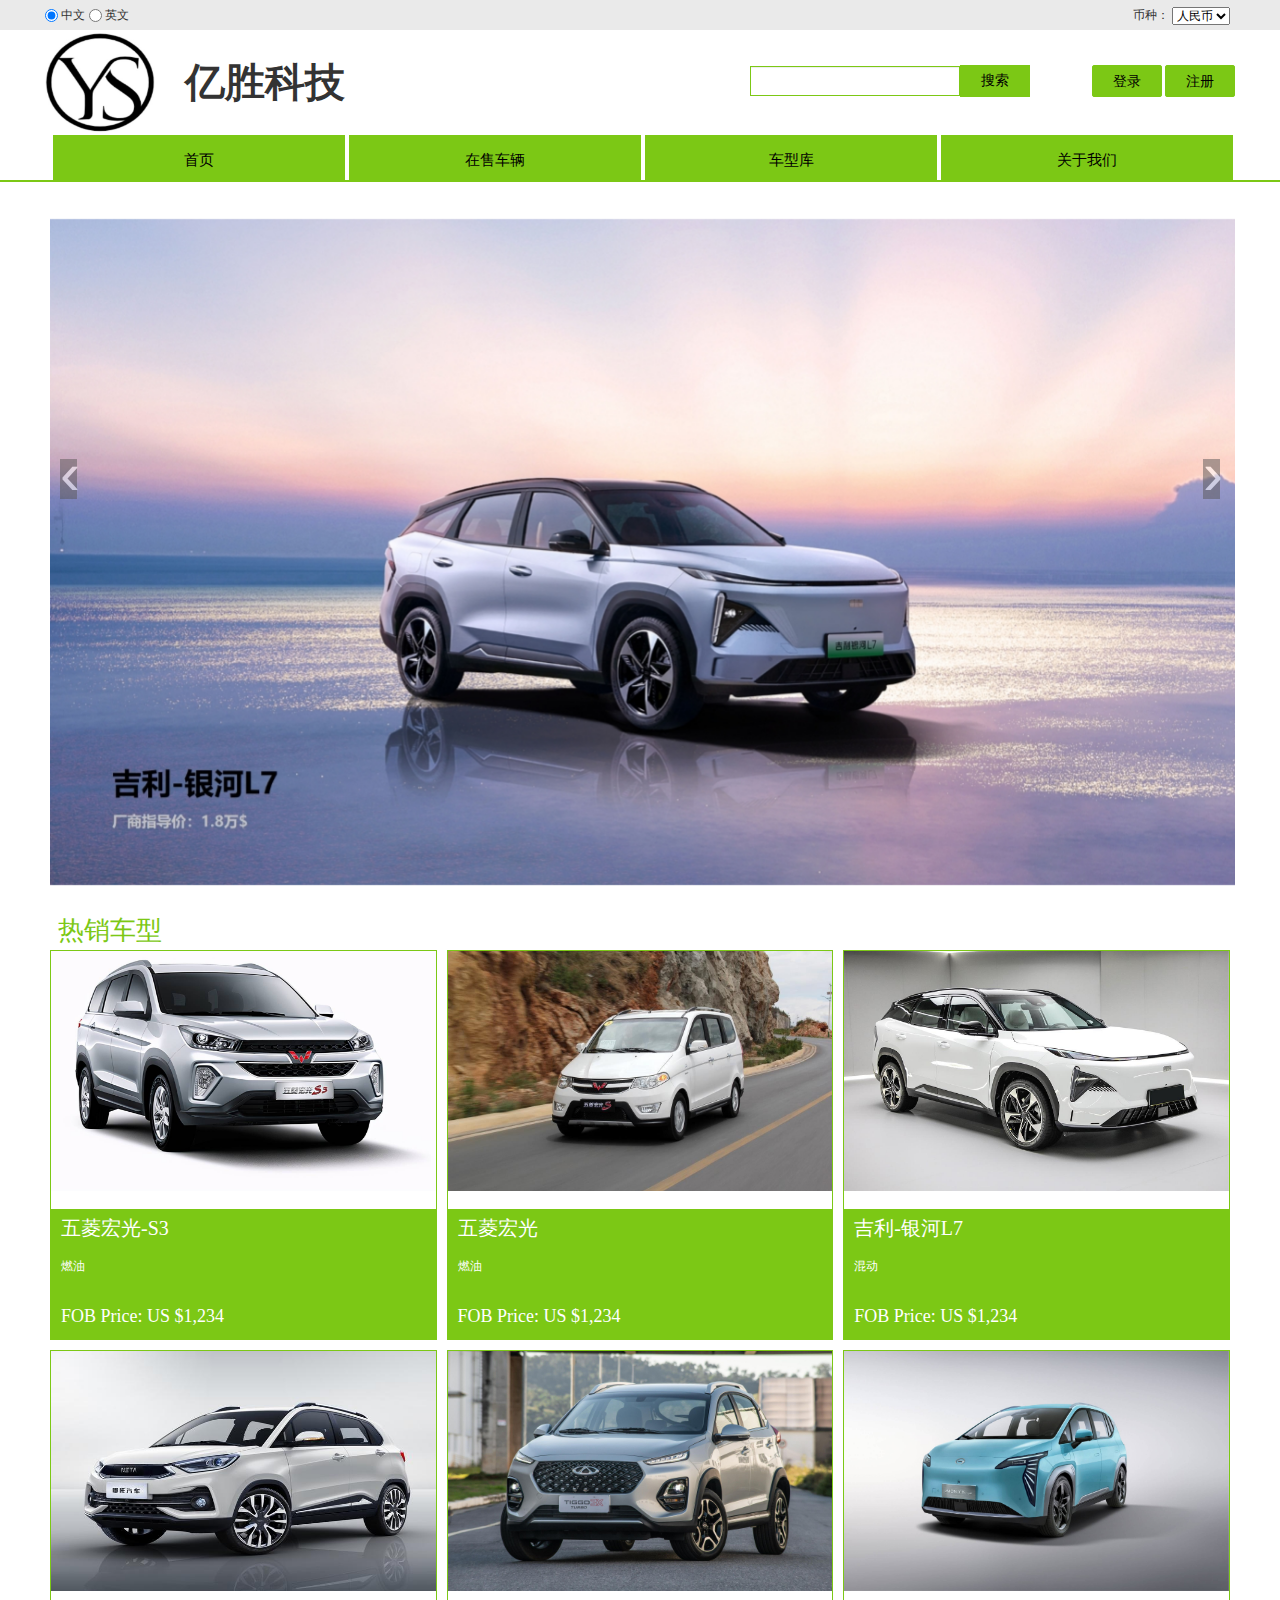
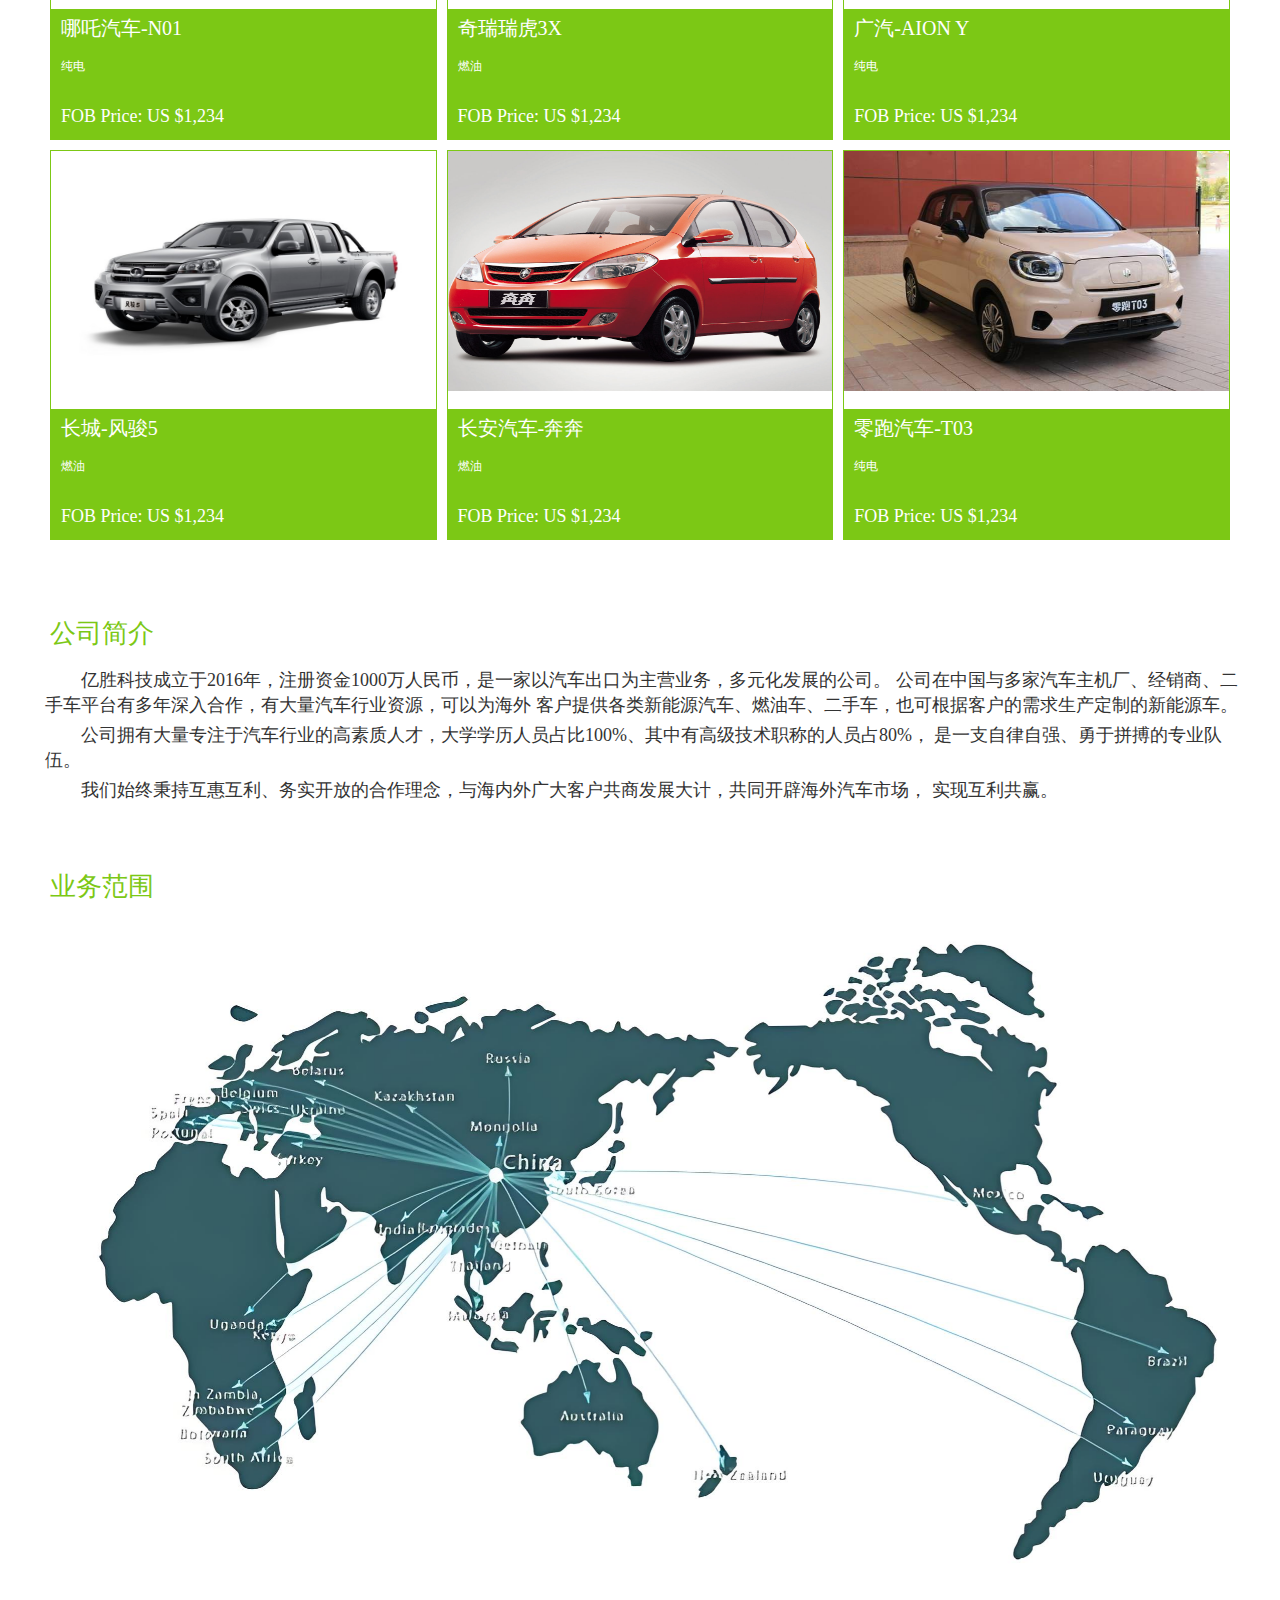
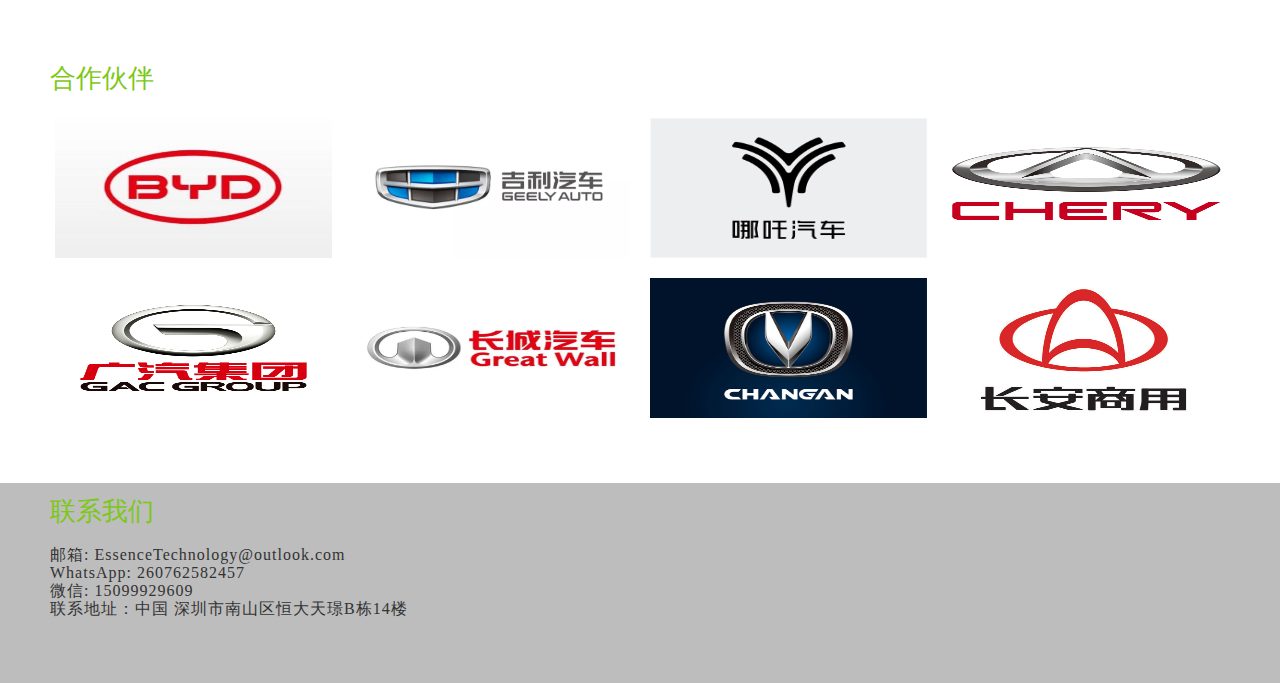
==== commit ec8768f6: "手机屏幕调整" ====
--- a/index.html
+++ b/index.html
@@ -4,6 +4,7 @@
 <head>
   <meta charset="utf-8" />
   <meta http-equiv="X-UA-Compatible" content="IE=EmulateIE7" />
+  <meta id="viewport" name="viewport" content="width=1200px;"/>
   <title>亿胜科技</title>
   <link rel="icon" href="./img/logo-2.jpg">
 
@@ -20,11 +21,14 @@
     <div class="nav-top">
       <div class="top">
         <div class="py-container">
-          <div class="shortcut">
-            <input type="radio" id="language" name="language" value="chinese_simplified" checked/>
+          <div class="shortcut" style=" display:flex; justify-content: space-between;" >
+            <div style="padding-left: 5px;width: 200px;">
+            <input type="radio" id="language" name="language" value="chinese_simplified" checked />
             <label for="chinese_simplified">中文</label>
-            <input type="radio" id="language" name="language" value="english"/>
+            <input type="radio" id="language" name="language" value="english" />
             <label for="english">英文</label>
+            </div>
+
             <div class="fr typelist" style="text-align: right; padding-right: 10px;">
               <label for="currency">币种：</label>
               <select id="currency" name="currency">
@@ -56,7 +60,8 @@
                 </form>
               </div>
             </div>
-            <div class="yui3-u loginArea" style="width: 190px; padding-left: 10px;padding-right: 5px; text-align: right;">
+            <div class="yui3-u loginArea"
+              style="width: 190px; padding-left: 10px;padding-right: 5px; text-align: right;">
               <div class="login">
                 <button class="sui-btn btn-xlarge btn-danger" type="button"><a href="#">登录</a></button>
                 <button class="sui-btn btn-xlarge btn-danger" type="button"><a href="#">注册</a></button>
@@ -167,9 +172,9 @@
             <div class="tab-info">
               <div class="info-title">
                 <p>
-                <span>
-                  <a href="#" >五菱宏光</a>
-                </span>
+                  <span>
+                    <a href="#">五菱宏光</a>
+                  </span>
                 </p>
               </div>
               <p class="info-info">
@@ -190,9 +195,9 @@
             <div class="tab-info">
               <div class="info-title">
                 <p>
-                <span>
-                  <a href="#" >吉利-银河L7</a>
-                </span>
+                  <span>
+                    <a href="#">吉利-银河L7</a>
+                  </span>
                 </p>
               </div>
               <p class="info-info">
@@ -213,10 +218,10 @@
             <div class="tab-info">
               <div class="info-title">
                 <p>
-                  
-                <span>
-                  <a href="#" >哪吒汽车-N01</a>
-                </span>
+
+                  <span>
+                    <a href="#">哪吒汽车-N01</a>
+                  </span>
                 </p>
               </div>
               <p class="info-info">
@@ -238,9 +243,9 @@
             <div class="tab-info">
               <div class="info-title">
                 <p>
-                <span>
-                  <a href="#">奇瑞瑞虎3X</a>
-                </span>
+                  <span>
+                    <a href="#">奇瑞瑞虎3X</a>
+                  </span>
                 </p>
               </div>
               <p class="info-info">
@@ -262,9 +267,9 @@
             <div class="tab-info">
               <div class="info-title">
                 <p>
-                <span>
-                  <a href="#">广汽-AION Y</a>
-                </span>
+                  <span>
+                    <a href="#">广汽-AION Y</a>
+                  </span>
                 </p>
               </div>
               <p class="info-info">
@@ -286,9 +291,9 @@
             <div class="tab-info">
               <div class="info-title">
                 <p>
-                <span>
-                  <a href="#">长城-风骏5</a>
-                </span>
+                  <span>
+                    <a href="#">长城-风骏5</a>
+                  </span>
                 </p>
               </div>
               <p class="info-info">
@@ -309,10 +314,10 @@
             </p>
             <div class="tab-info">
               <div class="info-title">
-                <p>  
-                <span>
-                  <a href="#">长安汽车-奔奔</a>
-                </span>
+                <p>
+                  <span>
+                    <a href="#">长安汽车-奔奔</a>
+                  </span>
                 </p>
               </div>
               <p class="info-info">
@@ -334,9 +339,9 @@
             <div class="tab-info">
               <div class="info-title">
                 <p>
-                <span>
-                  <a href="#">零跑汽车-T03</a>
-                </span>
+                  <span>
+                    <a href="#">零跑汽车-T03</a>
+                  </span>
                 </p>
               </div>
               <p class="info-info">
@@ -423,7 +428,7 @@
 
   <div class="py-container" style="height: 50px;">
   </div>
-  <div style="background-color: gray; height: 200px;">
+  <div style="background-color: #bdbdbd; height: 200px;">
     <div class="py-container tabbox">
       <div class="py-container tab" style="margin-left: 0;">
         <div class="py-container tab" style="margin-left: 0;">
@@ -448,23 +453,21 @@
   <script type="text/javascript" src="./js/pages/index.js"></script>
   <script type="text/javascript" src="./js/plugins/translate.js"></script>
   <script>
-    
+
     const currencyMap = new Map()
-    currencyMap.set("chinese_simplified","rmb")
+    currencyMap.set("chinese_simplified", "rmb")
     currencyMap.set("english", "dollar")
 
     translate.language.setDefaultTo('english')
-    // translate.selectLanguageTag.show = false
+    translate.selectLanguageTag.show = false
     translate.execute()
 
-    translate.listener.renderTaskFinish = function(task) {
-      console.log("执行一次")
-      // translate.changeLanguage('english')
+    translate.listener.renderTaskFinish = function (task) {
+      // console.log("执行一次")
       var cur = currencyMap.get('english')
       $("#currency option[value=dollar]").attr("selected", "true")
-      // $("#currency option[value=dollar]").addAtrr("selected")
       $("#language[value=english]").attr("checked", "true")
-      
+
     }
 
 
@@ -474,11 +477,11 @@
 
       var cur = currencyMap.get($(this).val())
       // 修改币种
-      $("#currency option[value="+cur+"]").attr("selected", "true")
-      
-      // 删除框架自动添加语言栏
-      $("#translate").hide
-      
+      $("#currency option[value=" + cur + "]").attr("selected", "true")
+
+      // // 删除框架自动添加语言栏
+      // $("#translate").hide
+
     })
 
   </script>
--- a/css/index.css
+++ b/css/index.css
@@ -1,24 +1,31 @@
 .row-405 {
   width: 404px;
 }
+
 .row-225 {
   width: 225px;
 }
+
 .row-165 {
   width: 165px;
 }
+
 .row-330 {
   width: 330px;
 }
+
 .row-220 {
   width: 220px;
 }
+
 .row-218 {
   width: 218px;
 }
+
 a {
   color: #000;
 }
+
 img {
   -webkit-backface-visibility: hidden;
   -webkit-transition: opacity 0.3s ease-out;
@@ -26,40 +33,49 @@
   -o-transition: opacity 0.3s ease-out;
   transition: opacity 0.3s ease-out;
 }
+
 img:hover {
   opacity: 0.8;
 }
+
 .typeNav {
   border-bottom: 2px solid #7cc815;
 }
+
 .Recommend {
   height: 165px;
   background-color: #eaeaea;
   margin: 10px 0;
 }
+
 .Interest {
   height: 405px;
   border: 1px solid #ededed;
   margin: -2px;
   position: relative;
 }
+
 .Floor-1 {
   height: 360px;
 }
+
 em {
   font-style: normal;
 }
+
 .banerArea .sui-carousel {
   padding: 5px;
   padding-right: 0px;
   margin-bottom: 0;
 }
+
 .news {
   border: 1px solid #e4e4e4;
   margin-top: 5px;
   position: relative;
   z-index: 3;
 }
+
 .news h4 {
   border-bottom: 1px solid #e4e4e4;
   padding: 5px 10px;
@@ -67,22 +83,26 @@
   line-height: 22px;
   overflow: hidden;
 }
+
 .news ul.news-list {
   padding: 5px 15px;
 }
+
 .news ul li {
   line-height: 26px;
 }
+
 .Lifeservice {
   border-right: 1px solid #e4e4e4;
   overflow: hidden;
   position: relative;
   z-index: 2;
 }
+
 /* .SortList {
   margin-left: 210px;
 } */
-.SortList ul.Lifeservice > li {
+.SortList ul.Lifeservice>li {
   border-left: 1px solid #e4e4e4;
   border-bottom: 1px solid #e4e4e4;
   margin-right: -1px;
@@ -91,6 +111,7 @@
   position: relative;
   cursor: pointer;
 }
+
 .Lifeservice .life-item .list-item {
   background-image: url(../img/icons.png);
   width: 61px;
@@ -100,80 +121,102 @@
   *zoom: 1;
   _position: relative;
 }
+
 .service-intro {
   line-height: 22px;
   width: 60px;
   display: block;
 }
+
 .list-item-1 {
   background-position: 2px -5px;
 }
+
 .list-item-2 {
   background-position: -60px -5px;
 }
+
 .list-item-3 {
   background-position: -124px -5px;
 }
+
 .list-item-4 {
   background-position: -188px -5px;
 }
+
 .list-item-5 {
   background-position: 2px -76px;
 }
+
 .list-item-6 {
   background-position: -60px -76px;
 }
+
 .list-item-7 {
   background-position: -124px -76px;
 }
+
 .list-item-8 {
   background-position: -188px -76px;
 }
+
 .list-item-9 {
   background-position: 2px -146px;
 }
+
 .list-item-10 {
   background-position: -60px -146px;
 }
+
 .list-item-11 {
   background-position: -126px -142px;
 }
+
 .list-item-12 {
   background-position: -191px -142px;
 }
+
 .Right .ads {
   margin-top: 5px;
 }
-.sui-nav.nav-tabs > .active > a,
-.sui-nav.nav-tabs > li > a:hover {
+
+.sui-nav.nav-tabs>.active>a,
+.sui-nav.nav-tabs>li>a:hover {
   color: #77b72c;
 }
+
 .clock {
   background-color: #5c5251;
   color: #fff;
   font-size: 18px;
   text-align: center;
 }
+
 .clock .time {
   padding: 30px 0;
 }
+
 .clock h3 {
   font-size: 18px;
 }
+
 .carousel-control {
   width: 17px;
   border: 0;
   border-radius: 0;
   background: #585757;
 }
+
 a.carousel-control {
   *font-size: 30px;
   *padding-left: 3px;
 }
+
 .py-container .title {
   overflow: hidden;
   margin-top: 15px;
 }
+
 .title .tip {
   background-image: url(../img/icons.png);
   width: 66px;
@@ -181,35 +224,44 @@
   background-position: 182px -104px;
   line-height: 30px;
 }
+
 .like .Favourate {
   border: 1px solid #e4e4e4;
 }
+
 .like ul li img {
   width: 142px;
   height: 142px;
   padding: 0;
 }
+
 .like ul li .like-text {
   padding: 0;
   width: 142px;
   border-right: 1px solid #e4e4e4;
 }
+
 .like ul li:last-child .like-text {
   border-right: 0;
 }
+
 .like-text h3 {
   color: #df3033;
 }
+
 .like-text p {
   margin-bottom: 0;
 }
+
 .blockgary {
   background: #f7f7f7;
 }
+
 .Interest .Interest-conver-split {
   overflow: hidden;
   border-right: 1px solid #e4e4e4;
 }
+
 .Interest .Interest-conver-split h5 {
   text-align: center;
   border-bottom: 1px dotted #e4e4e4;
@@ -217,6 +269,7 @@
   font-weight: 700;
   color: #000;
 }
+
 .Interest .x-line {
   height: 1px;
   background: #e4e4e4;
@@ -227,34 +280,43 @@
   width: 630px;
   z-index: 9999;
 }
+
 .floors h3 {
   color: #7cc815;
 }
+
 .floor .floor-content {
   border-top: 2px solid #c81623;
   border-bottom: 1px solid #e4e4e4;
 }
+
 .floors .fr ul li {
   margin-left: 0;
 }
+
 .floors .fr ul li a {
   padding: 0;
 }
+
 .floors .fr ul li a:after {
   content: "|";
   padding: 0 10px;
 }
+
 .floors .fr ul li:last-child a:after {
   content: "";
 }
-.floors .sui-nav.nav-tabs > .active > a {
+
+.floors .sui-nav.nav-tabs>.active>a {
   font-weight: 400;
   color: #ff4301;
 }
+
 ul.jd-list {
   padding: 15px 0;
   overflow: hidden;
 }
+
 ul.jd-list li {
   list-style-type: none;
   float: left;
@@ -264,20 +326,25 @@
   text-align: center;
   line-height: 26px;
 }
-.floors .sui-nav.nav-tabs > .active > a {
+
+.floors .sui-nav.nav-tabs>.active>a {
   border: 0;
   padding-top: 1px;
 }
+
 .floors .sui-nav.nav-tabs {
   border-bottom: 0;
 }
+
 .floors .fr .sui-nav {
   margin: 10px 0 0;
   display: inline-block;
 }
+
 .brandArea {
   position: relative;
 }
+
 .brandArea .brand-yline {
   height: 405px;
   width: 1px;
@@ -285,22 +352,28 @@
   left: 80px;
   border-left: 1px dashed #e4e4e4;
 }
+
 .brandArea ul li {
   height: 57px;
   border-bottom: 1px dashed #e4e4e4;
 }
+
 .brandArea ul li img {
   padding: 11px 0;
 }
+
 .brandArea ul li:nth-last-child(2) {
   border-bottom: 0;
 }
+
 .brandArea ul li:last-child {
   border-bottom: 0;
 }
+
 .split {
   position: relative;
 }
+
 .split .floor-x-line {
   position: absolute;
   background: #e4e4e4;
@@ -308,37 +381,45 @@
   height: 1px;
   top: 180px;
 }
+
 .row-218.split {
   border: 1px solid #e4e4e4;
   width: 218px;
   border-bottom: 0;
   border-top: 0;
 }
+
 .brand .Brand-list {
   overflow: hidden;
   padding: 15px 0;
   margin: 10px 0;
 }
+
 .brand ul li img {
   border-left: 1px dotted #ccc;
   padding: 0 10px;
 }
+
 .brand ul li:first-child img {
   border-left: 0;
 }
+
 ul.brand-list li {
   height: 48px;
   line-height: 58px;
 }
+
 #floor-index {
   position: fixed;
   left: 280px;
   top: 120px;
   display: none;
 }
+
 #floor-index a {
   text-decoration: none;
 }
+
 #floor-index ul li {
   list-style-type: none;
   text-decoration: none;
@@ -348,26 +429,32 @@
   text-align: center;
   border-bottom: 1px solid #ddd;
 }
+
 #floor-index ul li:last-child {
   border-bottom: 1px solid #ddd;
 }
+
 #floor-index ul li .num {
   color: #000;
   background: #f7f7f7;
 }
+
 #floor-index ul li .word {
   display: none;
   background: #90cb1c;
   color: #fff;
 }
+
 .Lifeservice {
   overflow: hidden;
 }
+
 .tab-item {
   cursor: pointer;
   position: relative;
   top: 0;
 }
+
 .life-item-content {
   width: 246px;
   height: 164px;
@@ -378,23 +465,28 @@
   position: absolute;
   z-index: 2;
 }
+
 .life-detail {
   display: none;
   background: #fff;
   height: 159px;
   padding: 0 4px;
 }
+
 .lifenow {
   display: block;
 }
+
 .close {
   cursor: pointer;
   float: right;
   color: #7cc815;
 }
+
 #picLBxxl li {
   height: 250px;
 }
+
 .picLB li {
   height: 250px;
   margin: 0 -1px;
@@ -402,15 +494,18 @@
   background: #fff;
   position: relative;
 }
+
 .picLB {
   overflow: hidden;
   zoom: 1;
   padding: 0 10px;
 }
+
 .picLB li {
   float: left;
   display: inline;
 }
+
 .picDl {
   width: 1200px;
   overflow: hidden;
@@ -421,21 +516,26 @@
   left: 0;
   margin: 0;
 }
+
 .picDl dd {
   float: left;
   display: inline;
   overflow: hidden;
 }
+
 .tabbox {
   font-family: "微软雅黑";
 }
+
 .tabbox .tab {
   overflow: hidden;
   width: 312px;
 }
+
 .tabbox .tab p {
   margin-bottom: 0;
 }
+
 .tabbox .tab a {
   display: block;
   padding: 0 18px;
@@ -444,14 +544,17 @@
   font-size: 26px;
   color: #999;
 }
+
 .tabbox .tab a:hover {
   font-weight: 700;
   text-decoration: none;
 }
+
 .tabbox .tab a.on {
   color: #7cc815;
   text-decoration: none;
 }
+
 /* .tabbox .tab a i {
   width: 35px;
   height: 35px;
@@ -468,15 +571,18 @@
 .tabbox .text {
   line-height: 28px;
 }
+
 .tabbox .content {
   overflow: hidden;
   padding: 5px;
 }
+
 .tabbox .content li {
   display: none;
   overflow: hidden;
   list-style: none;
 }
+
 .tabbox .img-item {
   border: 1px solid #7cc815;
   /* width: 269px; */
@@ -486,6 +592,7 @@
   margin: 0 5px 10px;
   background: #fff;
 }
+
 .tabbox .img-item img {
   /* width: 200px; */
   /* width: 340px; */
@@ -493,6 +600,7 @@
   width: 100%;
   height: 240px;
 }
+
 .tabbox .img-item .tab-pic {
   /* width: 230px; */
   /* width: 350px; */
@@ -506,14 +614,17 @@
   text-align: center;
   margin-top: 0;
 }
+
 .tabbox .img-item .tab-pic span {
   display: table-cell;
   vertical-align: middle;
   text-align: center;
 }
+
 .tabbox .img-item .tab-info {
   background: #7cc815;
 }
+
 .tabbox .img-item .tab-info .info-title {
   height: 40px;
   line-height: 28px;
@@ -522,7 +633,7 @@
   padding-left: 10px;
 }
 
-.tabbox .img-item .tab-info .info-title a{
+.tabbox .img-item .tab-info .info-title a {
   font-size: 20px;
 }
 
@@ -530,6 +641,7 @@
   color: #fff;
   text-decoration: none;
 }
+
 .tabbox .img-item .tab-info .info-price {
   font-size: 18px;
   color: #fff;
@@ -540,7 +652,7 @@
   margin: 10px auto 0;
 }
 
-.tabbox .img-item .tab-info .info-price a{
+.tabbox .img-item .tab-info .info-price a {
   font-size: 18px;
   color: #fff;
   line-height: 24px;
@@ -560,6 +672,7 @@
   display: block !important;
   float: left;
 }
+
 .item-list .subitem dl.fore {
   border-top: 0;
 }
@@ -569,8 +682,8 @@
   flex-wrap: wrap;
 }
 
-.pattern-logo img{
-  width: 23.3%; 
+.pattern-logo img {
+  width: 23.3%;
   padding: 10px;
   height: 140px;
-}
+}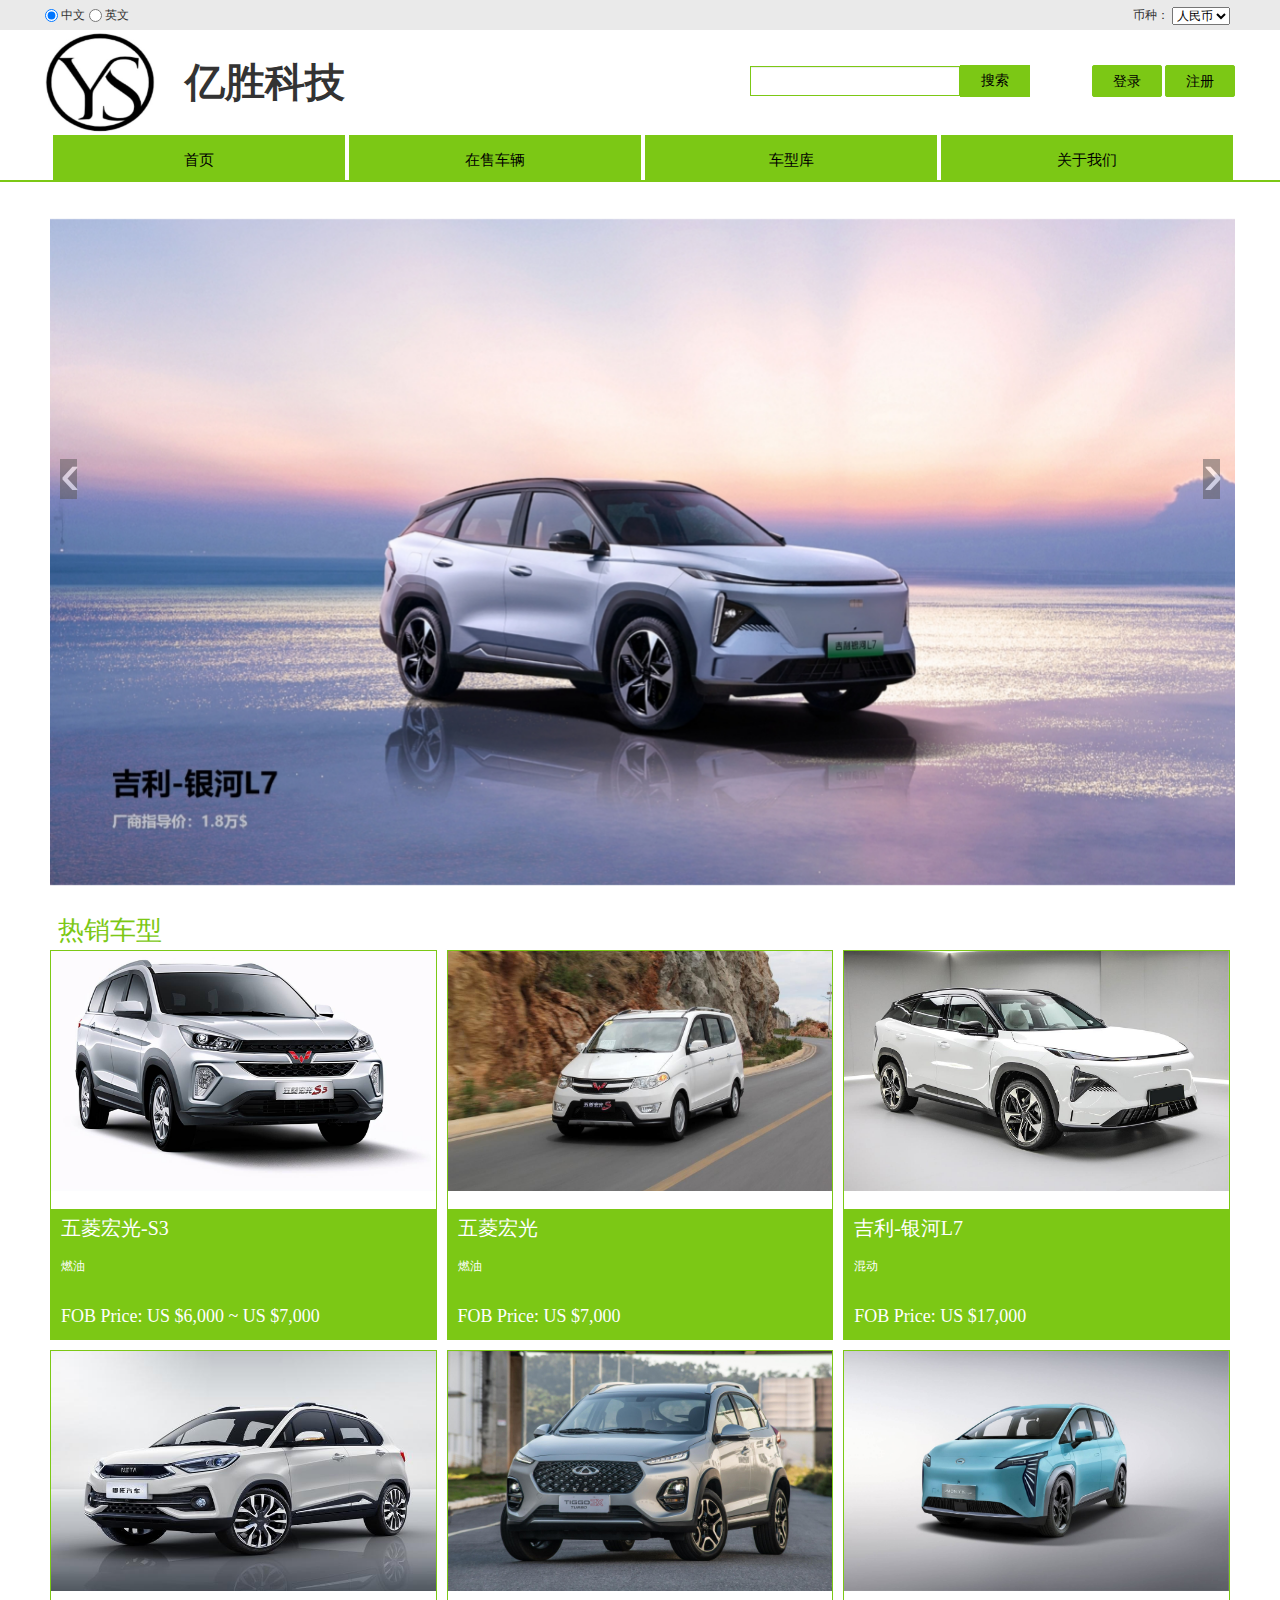
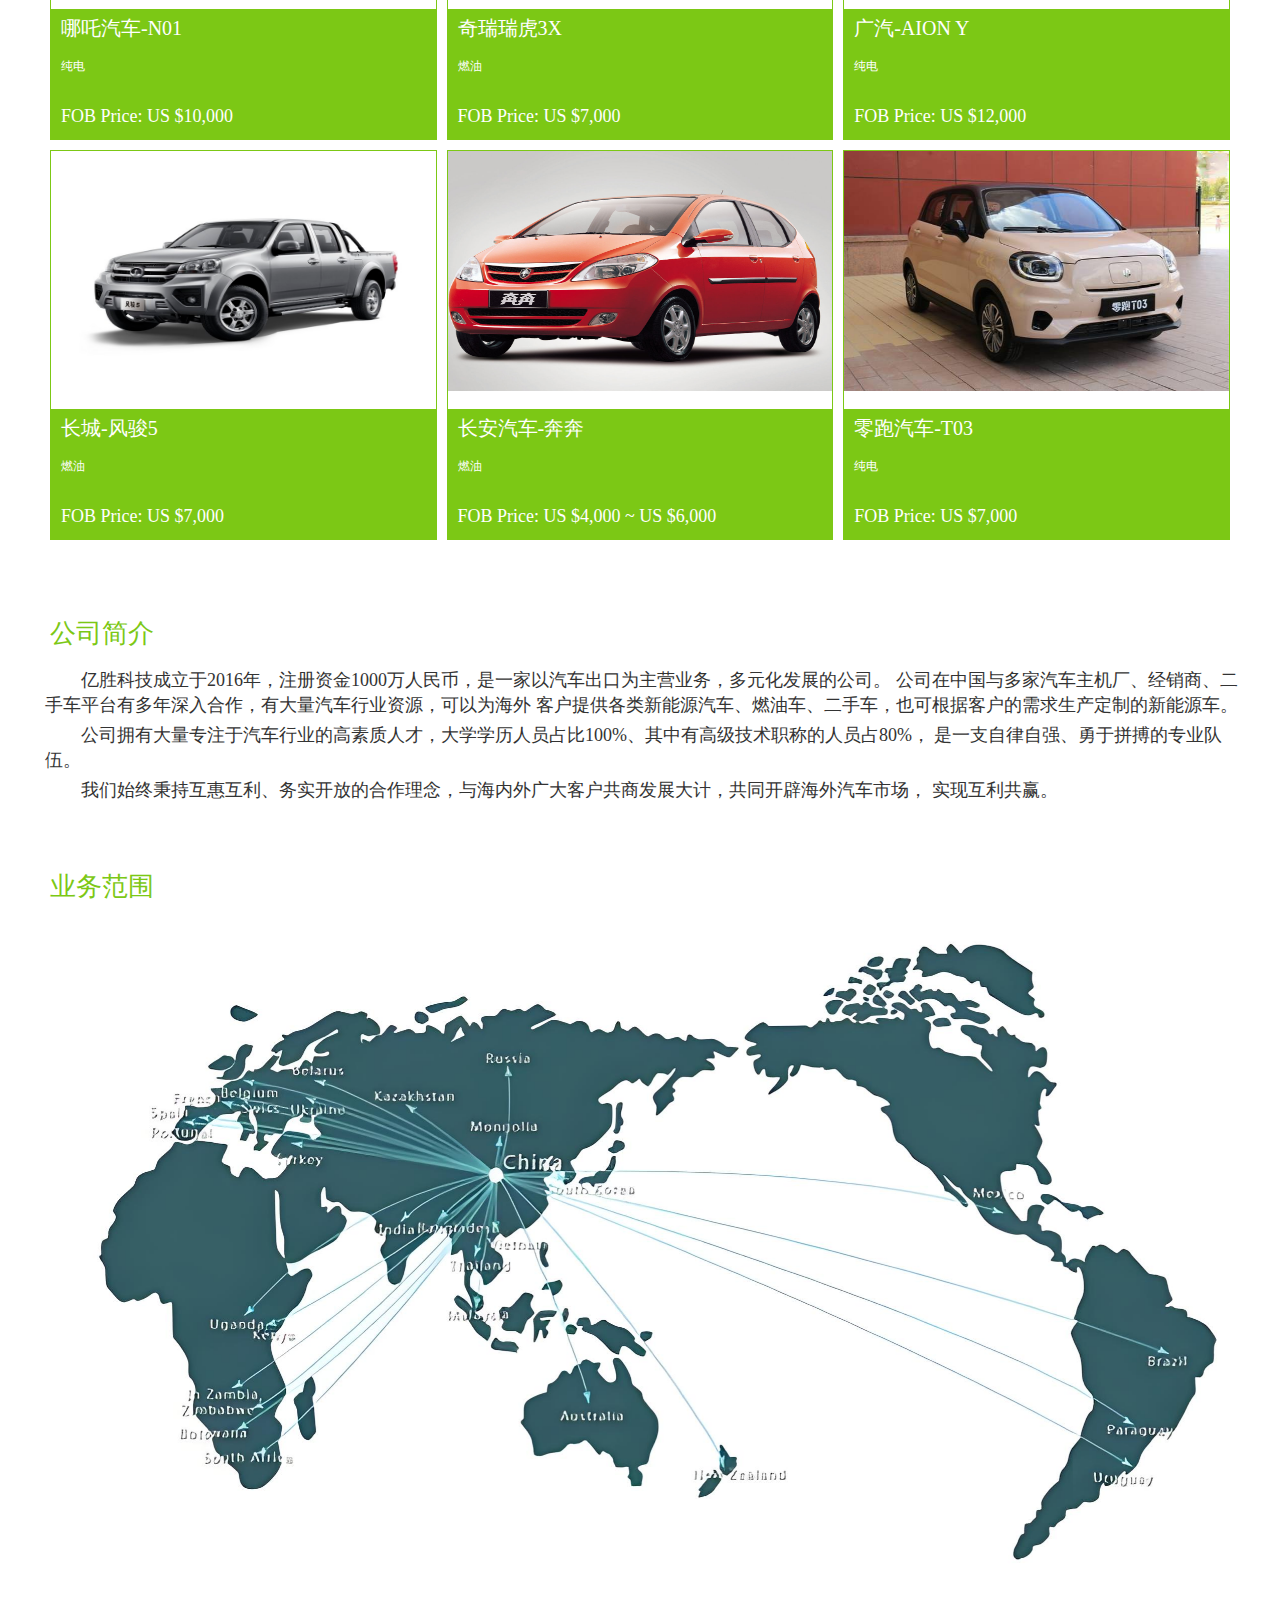
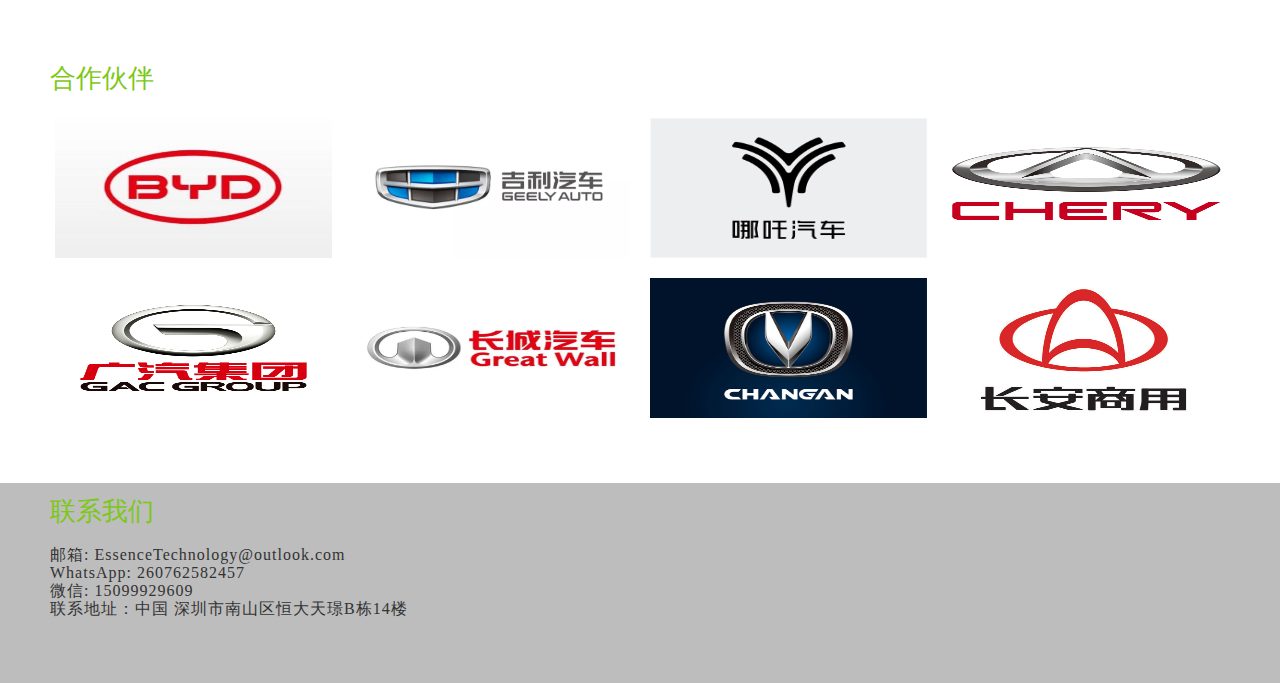
==== commit e2e24f59: "价格调整" ====
--- a/index.html
+++ b/index.html
@@ -4,7 +4,7 @@
 <head>
   <meta charset="utf-8" />
   <meta http-equiv="X-UA-Compatible" content="IE=EmulateIE7" />
-  <meta id="viewport" name="viewport" content="width=1200px;"/>
+  <meta id="viewport" name="viewport" content="width=1200px;" />
   <title>亿胜科技</title>
   <link rel="icon" href="./img/logo-2.jpg">
 
@@ -21,12 +21,12 @@
     <div class="nav-top">
       <div class="top">
         <div class="py-container">
-          <div class="shortcut" style=" display:flex; justify-content: space-between;" >
+          <div class="shortcut" style=" display:flex; justify-content: space-between;">
             <div style="padding-left: 5px;width: 200px;">
-            <input type="radio" id="language" name="language" value="chinese_simplified" checked />
-            <label for="chinese_simplified">中文</label>
-            <input type="radio" id="language" name="language" value="english" />
-            <label for="english">英文</label>
+              <input type="radio" id="language" name="language" value="chinese_simplified" checked />
+              <label for="chinese_simplified">中文</label>
+              <input type="radio" id="language" name="language" value="english" />
+              <label for="english">英文</label>
             </div>
 
             <div class="fr typelist" style="text-align: right; padding-right: 10px;">
@@ -158,7 +158,7 @@
                 燃油
               </p>
               <!-- <p class="info-price">$6,000~$7,000</p> -->
-              <p class="info-price">FOB Price: <a>US $1,234</a></p>
+              <p class="info-price">FOB Price: <a>US $6,000 ~ US $7,000</a></p>
             </div>
           </div>
           <div class="img-item">
@@ -181,7 +181,7 @@
                 燃油
               </p>
               <!-- <p class="info-price">$7,000</p> -->
-              <p class="info-price">FOB Price: <a>US $1,234</a></p>
+              <p class="info-price">FOB Price: <a>US $7,000</a></p>
             </div>
           </div>
           <div class="img-item">
@@ -204,7 +204,7 @@
                 混动
               </p>
               <!-- <p class="info-price">$17,000</p> -->
-              <p class="info-price">FOB Price: <a>US $1,234</a></p>
+              <p class="info-price">FOB Price: <a>US $17,000</a></p>
             </div>
           </div>
           <div class="img-item">
@@ -228,7 +228,7 @@
                 纯电
               </p>
               <!-- <p class="info-price">$10,000</p> -->
-              <p class="info-price">FOB Price: <a>US $1,234</a></p>
+              <p class="info-price">FOB Price: <a>US $10,000</a></p>
             </div>
           </div>
 
@@ -252,7 +252,7 @@
                 燃油
               </p>
               <!-- <p class="info-price">$7,000</p> -->
-              <p class="info-price">FOB Price: <a>US $1,234</a></p>
+              <p class="info-price">FOB Price: <a>US $7,000</a></p>
             </div>
           </div>
 
@@ -276,7 +276,7 @@
                 纯电
               </p>
               <!-- <p class="info-price">$12,000</p> -->
-              <p class="info-price">FOB Price: <a>US $1,234</a></p>
+              <p class="info-price">FOB Price: <a>US $12,000</a></p>
             </div>
           </div>
 
@@ -300,7 +300,7 @@
                 燃油
               </p>
               <!-- <p class="info-price">$7,000</p> -->
-              <p class="info-price">FOB Price: <a>US $1,234</a></p>
+              <p class="info-price">FOB Price: <a>US $7,000</a></p>
             </div>
           </div>
 
@@ -324,7 +324,7 @@
                 燃油
               </p>
               <!-- <p class="info-price">$4,000~$6,000</p> -->
-              <p class="info-price">FOB Price: <a>US $1,234</a></p>
+              <p class="info-price">FOB Price: <a>US $4,000 ~ US $6,000</a></p>
             </div>
           </div>
 
@@ -348,7 +348,7 @@
                 纯电
               </p>
               <!-- <p class="info-price">$7,000</p> -->
-              <p class="info-price">FOB Price: <a>US $1,234</a></p>
+              <p class="info-price">FOB Price: <a>US $7,000</a></p>
             </div>
           </div>
 
